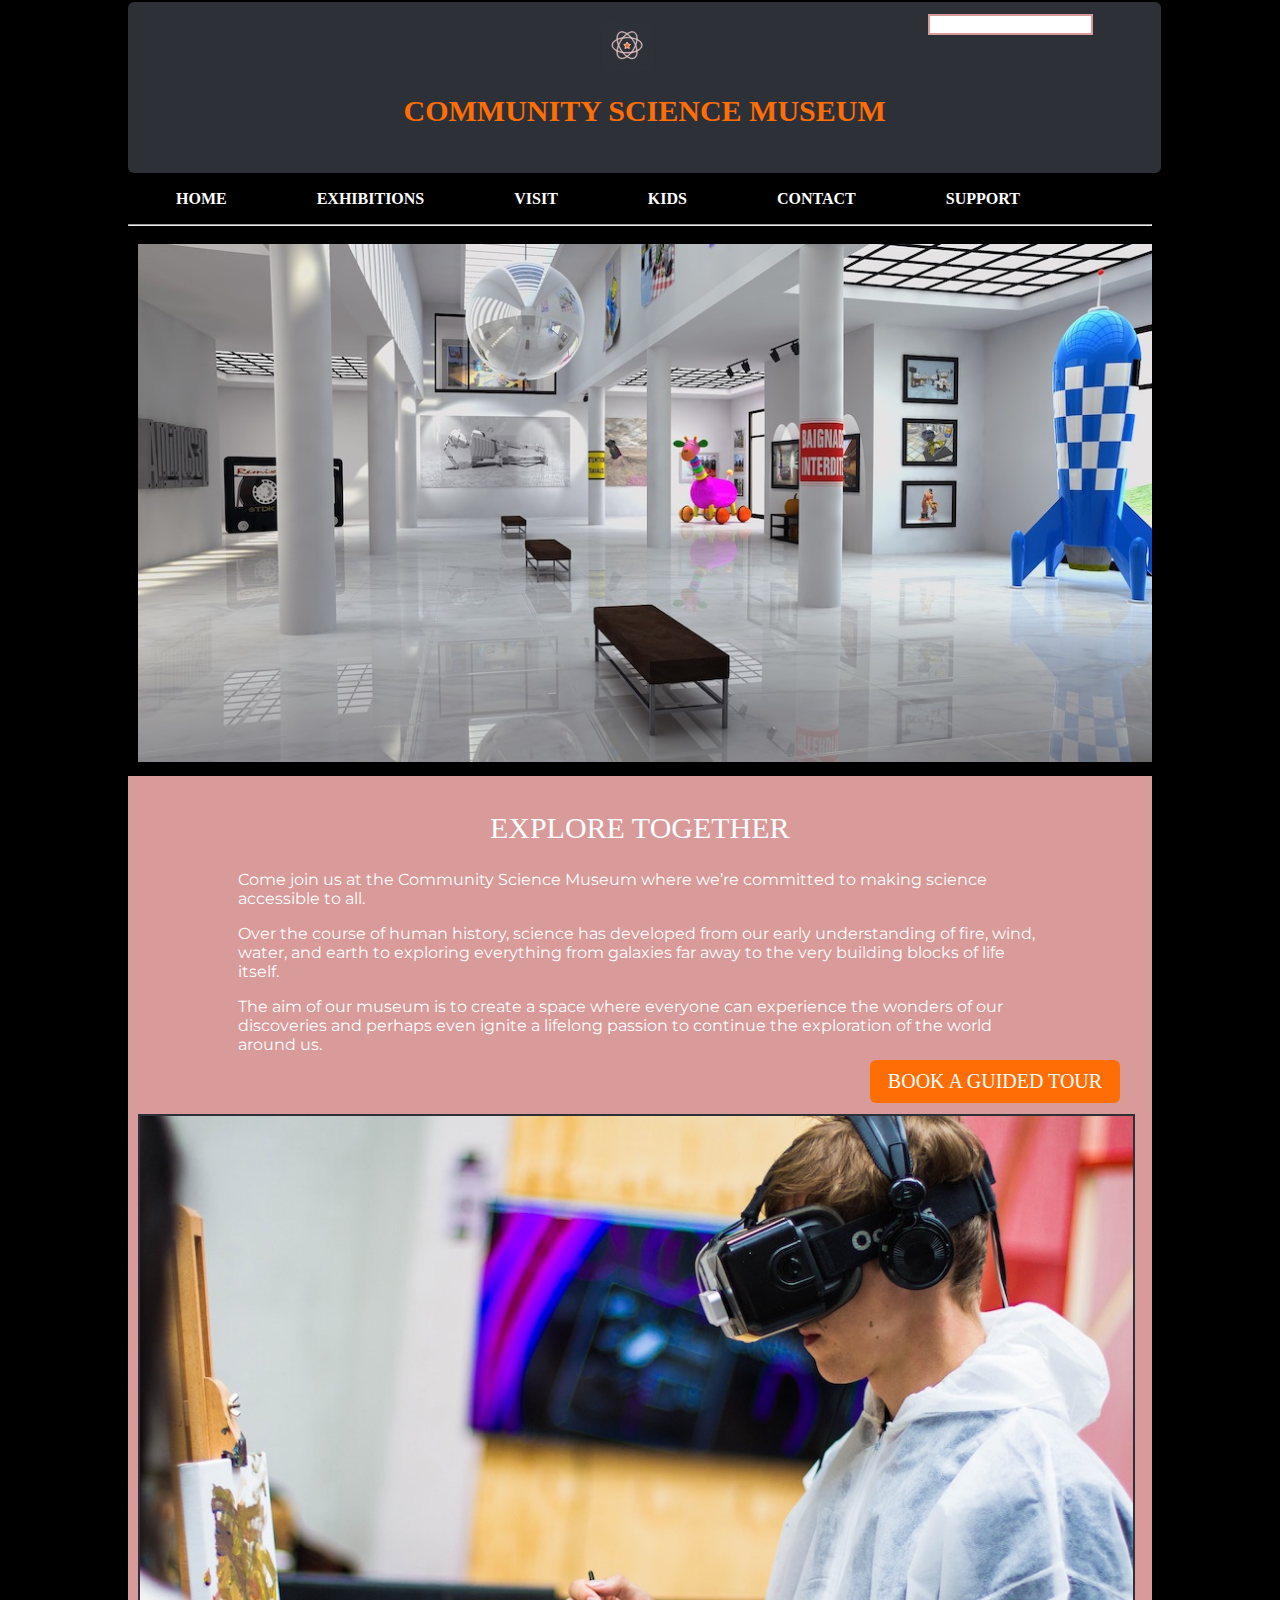
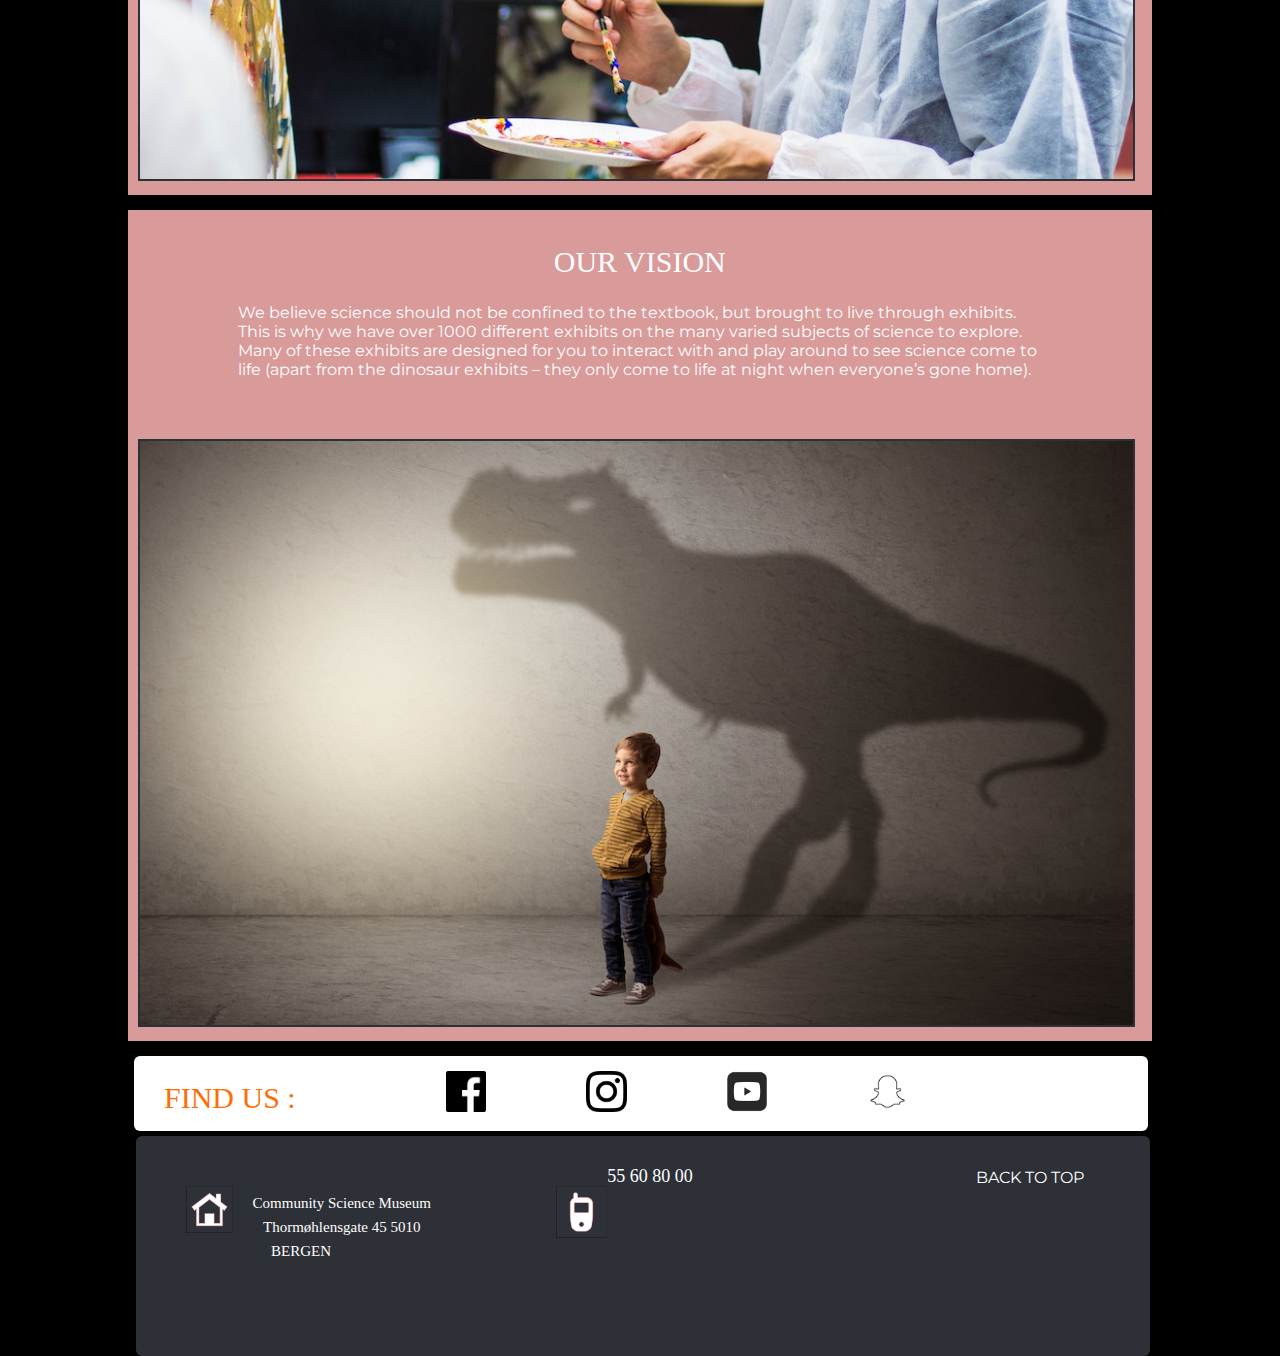
==== index.html @ 090788fe "updated the index page, added search bar and moved the navigation outside the header. Changed some c" ====
<!DOCTYPE html>
<html lang="en">
 <head>
   <meta charset="utf-8">
   <meta name="description" content="This is Community Science Museum´s home page">
   <meta name="keywords" content="science,museum,kids">
   <meta name="viewport" content="width=device-width, initial-scale=1.0">
   <title> HOME </title>

   <!-- Typeface: Playfair Display -->
    <link rel="stylesheet"
          href="https://fonts.googleapis.com/css?family=Playfair+Display">

    <!-- Typeface: Montserrat -->
    <link rel="stylesheet"
          href="https://fonts.googleapis.com/css?family=Montserrat">

    <!-- CSS Stylesheet -->
    <link rel="stylesheet" href="css/styles.css" type="text/css">
 </head>
 <body>
   <header>
     <img src="images/graphics/logo_final.svg" alt="Logo of Community Science Museum"
          class="logo"/>
          <div class="search-header">
             <input type="text" name="search" />
          </div>
     <div id="top">
       <h1 class="main-heading">COMMUNITY SCIENCE MUSEUM</h1>
       <div>
         <a href="menu.html"
             <img src="images/graphics/menu.svg"
                  alt="hamburger menu"
                  class="menu"</a>
       </div>
     </header>

     <nav>
       <ul>
         <li><a href="index.html">HOME</a></li>
         <li><a href="exhibitions.html">EXHIBITIONS</a></li>
         <li><a href="visit.html">VISIT</a></li>
         <li><a href="kids.html">KIDS</a></li>
         <li><a href="contact.html">CONTACT</a></li>
         <li><a href="support.html">SUPPORT</a></li>
       </ul>
       <hr>
     </nav>
   <main>
     <img src="images/photos/exhibition.jpg" alt="taken inside the Community Science Museum"
          class="exhibition"/>
    <div class="container_1">
      <section class="col1">
        <h2 class="heading">EXPLORE TOGETHER</h2>
    <div class="text">
        <p>Come join us at the Community Science Museum where we’re committed
           to making science accessible to all.<p>
        <p>Over the course of human history, science has developed from our
           early understanding of fire, wind, water, and earth to exploring
           everything from galaxies far away to the very building blocks of
           life itself.<p>
        <p>The aim of our museum is to create a space where everyone can
           experience the wonders of our discoveries and perhaps even ignite a
           lifelong passion to continue the exploration of the world around us.</p>
    </div>
      <a href="contact.html" class="action">BOOK A GUIDED TOUR</a>
        <img src="images/photos/vive.jpg" alt="taken inside the Community Science Museum"/>
      </section>
    </div>
    <div class="container_2">
      <section class="col2">
        <h2 class="heading">OUR VISION</h2>
    <div class="text">
        <p>We believe science should not be confined to the textbook, but
           brought to live through exhibits. This is why we have over 1000
           different exhibits on the many varied subjects of science to explore.
           Many of these exhibits are designed for you to interact with and play
           around to see science come to life (apart from the dinosaur
           exhibits – they only come to life at night when everyone’s gone home).</p>
    </div>
        <img src="images/photos/dinosaur.jpeg" alt="a boy and a dinosaur"/>
      </section>
    </div>
    <div class="container_3">
        <section class="col1_follow">
          <h2 class="heading_find">FIND US :</h2>
            <img src="images/photos/facebook_black.png" alt="the facebook icon"
                 class="facebook"/>
            <img src="images/photos/instagram_black.png" alt="the instagram icon"
                 class="instagram"/>
            <img src="images/photos/youtube_black.png" alt="the YouTube icon"
                 class="youtube"/>
            <img src="images/photos/snapchat_black.png" alt="the snapchat icon"
                 class="snapchat"/>
        </section>
    </div>
    </main>
  </div>
   <footer>
     <div class="container_footer">
       <section class="footer_1">
         <img src="images/graphics/house_icon.png" alt="the house icon"
              class="house_footer"/>
       <ul class="footer_visit">
         <li>Community Science Museum</li>
         <li>Thormøhlensgate 45</li>
         <li>5010 BERGEN</li>
       </ul>
     </section>
     <section class="footer_2">
       <img src="images/graphics/mob_icon.png" alt="the mobile icon"
            class="mobile_footer"/>
               <ul class="number">
                 <li>55 60 80 00</li>
               </ul>
     </section>
     <section class="footer_3">
         <p class="top"><a href="#top" title="back to the top">BACK TO TOP</a></p>
     </section>
       </div>
   </footer>
   <!--[if It IE 9]>
   <script src="http://html5shiv.googlecode.com/svn/trunk/html5.js"></script>
   <![endif]-->
   <script src="javascript/script.js"></script>
 </body>
</html>
---- css/styles.css ----
/*Color Palette
#000000  - black
#FFFFFF  - white
#2D3037  - grey
#D99A9A  - pink
#FF6D05  - orange
*/

/*Color Palette Social media
#3B5998  - Facebook
#E12F67  - Instagram
#FF0000  - YouTube
#1DA1F2  - Twitter
*/


/*Global styles
-------------------*/

header, section, footer, aside, nav, article, figure, figcaption  {
  display: block;
}
body {
  max-width: 1024px;
  background: black;
  color: white;
  font-family: 'Montserrat', 'Verdana', 'sans-serif';
  font-size: 16px;
  margin: 0 auto;
}
h1, h2, h3, h4, h5 {
  font-family: 'Playfair Display-black', 'Times', 'serif';
}
h1 {
  font-weight: bold;
  font-size: 40px;
  color: #FF6D05;
  text-align: left;
  margin-bottom: 30px;
}
h2 {
  font-weight: normal;
  font-size: 30px;
  color: white;
}
h3 {
  font-weight: normal;
  font-size: 20px;
  color: white;
  text-align: center;
}
.main-heading {
  font-family: 'Playfair Display-black', 'Times', 'serif';
  font-weight: bold;
  font-size: 30px;
  color: #FF6D05;
  text-align: center;
}
.heading {
  text-align: center;
}
.heading1_exhibitions {
  text-align: center;
  font-family: 'Playfair Display-black', 'Times', 'serif';
  font-size: 40px;
  color: white;
  margin-bottom: 10px;
}
.heading2_exhibitions {
  text-align: center;
  font-family: 'Playfair Display-black', 'Times', 'serif';
  font-size: 35px;
  color: white;
}
.heading3_exhibitions {
  text-align: center;
  font-family: 'Playfair Display-black', 'Times', 'serif';
  font-size: 30px;
}
.heading4_exhibitions {
  text-align: center;
  font-family: 'Playfair Display-black', 'Times', 'serif';
  font-size: 30px;
}
.heading_news {
  text-align: center;
  font-family: 'Playfair Display-black', 'Times', 'serif';
  font-size: 30px;
  font-size: italic;
}
.heading_visit {
  text-align: center;
  font-family: 'Playfair Display-black', 'Times', 'serif';
  font-size: 40px;
}
.heading1_visit {
  font-family: 'Playfair Display-black', 'Times', 'serif';
  font-size: 30px;
  position: relative;
  left: 4px;
}
.heading_location {
  margin-left: 410px;
}
.heading_shop {
  text-align: center;
  font-family: 'Playfair Display-black', 'Times', 'serif';
  font-size: 30px;
}
.heading_times {
  font-family: 'Playfair Display-black', 'Times', 'serif';
  font-size: 25px;
  margin-top: 80px;
  margin-left: 113px;
}
.heading_accessibility {
  font-size: 25px;
  margin-left: 400px;
}
.heading_contact {
  font-family: 'Playfair Display-black', 'Times', 'serif';
  font-size: 30px;
  width: 50px;
  margin-left: 20px;
}
.heading_find {
  font-family: 'Playfair Display-black', 'Times', 'serif';
  text-align: left;
  float: left;
  display: inline;
  margin-left: 30px;
  color: #FF6D05;
}
.heading_involved {
  text-align: center;
  font-family: 'Playfair Display-black', 'Times', 'serif';
  font-size: 40px;
}
.heading_form {
  text-align: center;
  margin-top: 30px;
}
.heading_support {
  text-align: center;
  margin-top: 60px;
}
.heading_internships {
  text-align: center;
  margin-top: 20px;
}
.heading_volunteer {
  text-align: center;
}

/* Containers
-------------------*/
.container_1, .container_2, .container_3, .container_visit, .container_location,
.container_shop, .container_1_support, .container_1_internships, .container1_contact,
.container2_contact, .container_1_involved, .container_1_exhibitions, .container_2_exhibitions,
.container_1_kids, .container_2_kids  {
  display: flex;
}
.container_1 {
  margin-bottom: 15px;
}
.container_2 {
  margin-bottom: 10px;
}
.container_3 {
  height: 80px;
  width: 99%;
  margin-top: 5px;
  margin-bottom: 5px;
  margin-left: 6px;
}
.container_location {
  margin-top: 8px;
  margin-left: 4px;
  margin-bottom: 8px;
}
.container_shop {
  margin-left: 5px;
}
.container_1_support {
  margin: 10px 10px;
  margin-left: 12px;
}
.container_1_internships {
  margin-bottom: 10px;
  margin: 10px 10px;
  margin-left: 15px;
}
.container1_contact {
  margin-left: 5px;
  margin-top: 8px;
  background: #2D3037;
  color: #FFFFFF;
  border: solid #D99A9A;
}
.container2_contact {
  margin-left: 6px;
}
.container_1_involved {
  margin: 10px 10px;
  margin-left: 15px;
}
.container_1_exhibitions {
  margin: 10px 10px;
}
.container_2_exhibitions {
  margin: 10px 10px;
}
.container_1_kids {
  margin: 10px 10px;
}
.container_2_kids {
  margin-bottom: 15px;
  margin: 10px 10px;
}

/* Columns
-------------------*/
.col1, .col2, .col3  {
  flex: 1;
}
.col1 {
  background: #D99A9A;
  padding: 10px 10px;
  max-width: 98%;
}
.col2 {
  background: #D99A9A;
  padding: 10px 10px;
  max-width: 98%;
}
.col3 {
  background: #2D3037;
}
.col1_visit {
  flex: 1;
  background: #2D3037;
  margin-right: 7px;
  margin-left: 4px;
  padding: 10px;
}
.col2_visit {
  flex: 1;
  background: #2D3037;
  margin-right: 7px;
  margin-left: 4px;
  padding: 10px;
}
.col1_food {
  flex: 1;
  background: #2D3037;
  padding: 15px 15px;
  margin-right: 10px;
  margin-left: 10px;
}
.col1_shop {
  flex: 1;
  background: #2D3037;
  width: 40%;
  padding: 15px 15px;
  margin-right: 10px;
}
.col_1_contact {
  flex: 1;
  margin-top: 100px;
}
.col_2_contact {
  flex: 2;
}
.col_3_contact {
  flex: 3;
  margin-top: 100px;
}
.col_4_contact {
  flex: 4;
  margin-top: 100px;
}
.col_contact {
  flex: 1;
  background: #2D3037;
  border: solid #D99A9A;
}
.col1_contact {
  flex: 1;
  border: solid #D99A9A;
  background: #2D3037;
  padding: 10px;
  margin-top: 15px;
}
.col2_contact {
  flex: 1;
  background: #2D3037;
  padding: 15px;
  margin-top: 15px;
  margin-left: 10px;
}
.col1_exhibitions {
  flex: 1;
  width: 99%;
  background: #2D3037;
  padding: 15px;
  margin-top: 15px;
}
.col2_exhibitions {
  flex: 1;
  border: solid #D99A9A;
  background: #2D3037;
  padding: 40px;
  margin-top: 15px;
}
.col1_support {
  flex: 1;
  background: #2D3037;
  margin-bottom: 6px;
  padding: 20px 20px;
}
.col1_times {
  flex: 1;
  background: #2D3037;
}
.col1_involved {
  flex: 1;
  background: #2D3037;
  margin-right: 8px;
  padding: 20px 20px;
}
.col2_involved {
  flex: 1;
  background: #2D3037;
  padding: 20px 20px;
}
.col1_internships {
  flex: 1;
  background: #2D3037;
  margin-right: 8px;
  margin-top: 8px;
  padding: 10px 10px;
}
.col1_follow {
  flex: 1;
  width: 93%;
  background: white;
  margin-top: 5px;
  border-radius: 6px;
}
.col1_support {
  flex: 1;
  background: #2D3037;
  margin-bottom: 6px;
  padding: 20px 20px;
}
.col1_times {
  flex: 1;
  background: #2D3037;
}
.col1_involved {
  flex: 1;
  background: #2D3037;
  margin-right: 8px;
  padding: 20px 20px;
}
.col2_involved {
  flex: 1;
  background: #2D3037;
  padding: 20px 20px;
}
.col1_internships {
  flex: 1;
  background: #2D3037;
  margin-right: 8px;
  margin-top: 8px;
  padding: 10px 10px;
}
.col1_follow {
  flex: 1;
  width: 93%;
  background: white;
  margin-top: 5px;
  border-radius: 6px;
}
.col1_kids {
  flex: 1;
  background: #2D3037;
  padding: 10px;
  margin-left: 6px;
}
.col2_kids {
  flex: 1;
  width: 45%;
  background: #2D3037;
  padding: 10px;
  margin-left: 6px;
}
main section p a {
  color: #D99A9A;
}
ul.times {
  color: white;
  font-family: 'Montserrat-semibold', 'Verdana', 'sans-serif';
  width: 250px;
  float: left;
  margin-left: 80px;
  margin-top: 5px;
  padding: 15px;
}
ul.visit {
  color: white;
  font-family: 'Montserrat-semibold', 'Verdana', 'sans-serif';
  width: 300px;
  margin-left: 310px;
  margin-bottom: 20px;
  padding: 20px;
  text-align: center;
}
.col2_kids img p a:link {
  color: #D99A9A;
}
.touch {
  color: #D99A9A;
}
ul.info1 {
  color: white;
  font-family: 'Montserrat-semibold', 'Verdana', 'sans-serif';
  width: 250px;
  float: left;
}
ul.info2 {
  color: white;
  font-family: 'Montserrat-semibold', 'Verdana', 'sans-serif';
  width: 300px;
  float: left;
}
ul.info3 {
  color: white;
  font-family: 'Montserrat-semibold', 'Verdana', 'sans-serif';
  width: 300px;
  float: left;
}
.food {
  margin-left: 6px;
  margin-top: 20px;
  padding: 5px;
}
.map {
  margin-left: 185px;
  margin-top: 10px;
  visibility: visible;
  display: block;
}
.accessibility {
  text-align: center;
}
.entrance a {
  color: #D99A9A;
}
.text {
  max-width: 800px;
  margin-left: 100px;
  margin-bottom: 60px;
}

/*Header and Footer
-------------------*/
/*header*/
header {
  background: #2D3037;
  color: white;
  line-height: 150%;
  padding: 20px;
  position: sticky;
  top: 0;
  width: 97%;
  max-width: 1260px;
  z-index: 1;
  border-radius: 6px;
  margin-top: 2px;
  margin-bottom: 2px;
}
.search-header {
  position: absolute;
  top: 10px;
  left: 800px;
  max-width: 900px;
  display: inline-block;
}
.menu {
  display: none;
  width: 15%;
}

/*footer*/
.container_footer {
  display: flex;
  background: #2D3037;
  color: #FFFFFF;
  line-height: 150%;
  border-radius: 6px;
  width: 99%;
  height: 220px;
  margin-left: 8px;
}
.footer_1 {
  flex: 1;
  padding: 10px;
}
.footer_2 {
  flex: 2;
  padding: 10px;
}
.footer_3 {
  flex: 3;
}
ul.footer_visit {
  color: white;
  font-family: 'Montserrat-semibold', 'Verdana', 'sans-serif';
  font-size: 15px;
  width: 300px;
  padding: 5px;
  text-align: center;
  margin-bottom: 70px;
  margin-top: 40px;
}
.house_footer {
  width: 15%;
  float: left;
  margin-top: 40px;
  margin-left: 40px;
}
.mobile_footer {
  width: 19%;
  float: left;
  margin-top: 40px;
  margin-left: 80px;
}
.number {
  margin-left: 30px;
  font-family: 'Playfair Display-black', 'Times', 'serif';
  font-size: 18px;
  width: 200px;
}
.top {
  color: white;
  margin-left: 220px;
  margin-top: 30px;
}
a:link{
  color: white;
  text-decoration: none;
}
.touch .entrance a:link {
  color: #D99A9A;
}
.touch .entrance a:visited {
  color: #D99A9A;
}
.touch .entrance a:hover {
  color: #D99A9A;
}
footer a:visited {
  color: black;
}
a:hover {
  color: #2D3037;
}


/* Navigations
-------------------*/
nav li a {
  color: white;
  font-family: 'Montserrat-semibold', 'Verdana', 'sans-serif';
  font-weight: bold;
  width: 20%;
  text-decoration: none;
  margin-right: 75px;
  margin-left: 5px;
  padding: 3px;
}
li {
  display: inline;
}
nav ul li a:link {
  color: white;
}
nav ul li a:visited {
  color: white;
}
nav ul li a:hover {
  color: black;
}
nav ul li a:focus {
  color: #FF6D05;
}
nav ul li a:active {
  color: #FF6D05;
}

/* Images
----------*/
.exhibition {
  width: 99%;
  margin: 10px;
}
.logo {
  width: 5%;
  margin: 0px 455px;
}
.col1 img, .col2 img {
  border: 2px solid #2D3037;
  width: 99%;
}
.museum {
  width: 100%;
  margin: 10px 5px;
}
.kids {
  width: 99%;
  margin: 8px;
}
.club {
  width: 25%;
  float: left;
  margin: 0 35px 35px 0px;
}
.dino {
  width: 20%;
  margin-left: 700px;
}
.dino2 {
  width: 20%;
  float: left;
  margin-right: 10px;
}
.facebook {
  width: 4%;
  float: left;
  margin-top: 15px;
  margin-left: 150px;
}
.instagram {
  width: 4%;
  float: left;
  margin-top: 15px;
  margin-left: 100px;
}
.youtube {
  width: 4%;
  float: left;
  margin-top: 15px;
  margin-left: 100px;
}
.snapchat {
  width: 4%;
  float: left;
  margin-top: 15px;
  margin-left: 100px;
}
.owls {
  width: 20%;
  float: left;
  margin-right: 10px;
  margin-left: 5px;
}
.science {
  width: 85%;
  margin-left: 35px;
  margin-top: 20px;
}
.research {
  width: 90%;
  margin-left: 20px;
  margin-top: 40px;
}
.house {
  width: 25%;
  float: left;
  margin-left: 25px;
}
.letter {
  width: 25%;
  float: left;
  margin-left: 25px;
}
.mobile {
  width: 25%;
  float: left;
  margin-left: 25px;
}
.teacher {
  width: 50%;
  position: relative;
  left: 115px;
}
.cafe {
  width: 60%;
  margin-left: 95px;
}
.shop {
  width: 50%;
  margin-left: 110px;
}
.world {
  width: 30%;
  float: left;
  margin-right: 10px;
}
.robot {
  width: 25%;
  float: left;
  margin-right: 10px;
}
.human {
  width: 20%;
  float: left;
  margin-right: 10px;
}
.celso {
  width: 30%;
  float: left;
  margin-right: 10px;
}
.mammoth {
  width: 30%;
  float: left;
  margin-right: 10px;
}


/* Form styles
...............*/

legend {
  background-color: #1B1464;
  color: #FFFFFF;
  border: 1px solid #000000;
  border-radius: 10px;
  padding: 5px 20px;
  text-align: left;
  text-transform: uppercase;
  width: 350px;
}
form div {
  margin: 10px 10px;
  width: 350px;
  padding-bottom: 20px;
  font-size: bold;
}
textarea {
  width: 100%;
  height: 200px;
  border: 2px solid #D99A9A;
}
input[type="text"] {
  width: 85%;
}
.message {
  margin-top: 20px;
  width: 100%;
  height: 50%;
  text-transform: uppercase;
  font-family: 'Montserrat-semibold', 'Verdana', 'sans-serif';
  font-weight: bold;
  font-size: 15px;
  color: white;
}
input {
  border: 2px solid #D99A9A;
}
input[type="submit"] {
  width: 130px;
  text-align: center;
  font-size: 20px;
  color: white;
  background-color: #FF6D05;
  cursor: pointer;
  padding: 5px;
  margin-bottom: 10px;
  margin-left: 320px;
  border-radius: 6px;
}
input[type="submit"]:link {
  color: white;
  background-color: #FF6D05;
}
input[type="submit"]:hover {
  color: black;
  border: 1px solid black;
}
input[type="submit"]:active {
  color: white;
}
button {
  width: 230px;
  text-align: center;
  font-size: 20px;
  color: white;
  background-color: #FF6D05;
  cursor: pointer;
  padding: 5px;
  margin-top: 20px;
  margin-left: 220px;
  border-radius: 6px;
}
.form-error {
    color: red;
    display: none;
}


/* Action button */
a.action {
  display: inline-block;
  width: 230px;
  text-align: center;
  font-size: 20px;
  font-family: 'Playfair Display-black', 'Times', 'serif';
  color: white;
  background-color: #FF6D05;
  cursor: pointer;
  padding: 10px;
  position: absolute;
  top: 1060px;
  left: 870px;
  border-radius: 6px;
}



/* Media Queries
-------------------*/

/*tablet styles*/
@media only screen and (min-width: 481px)and (max-width: 768px) {
  .container_1, .container_2, .container_3, .container_footer, .container_1_exhibitions,
  .container_2_exhibitions,  .container_visit, .container_location,
  .container_1_kids, .container_2_kids, .container2_contact,
  .container_1_support, .container_1_involved, .container_1_internships, {
  flex-direction: column;
}

/* Action button */

}

/*mobile styles*/
@media only screen and (max-width: 480px) {
  .container_1, .container_2, .container_3, .container_footer, .container_1_exhibitions,
  .container_2_exhibitions,  .container_visit, .container_location,
  .container_1_kids, .container_2_kids, .container2_contact,
  .container_1_support, .container_1_involved, .container_1_internships   {
  flex-direction: column;
}
.menu {
  display: inline-block;
  width: 15%;
  color: white;
  position: relative;
  top: 1px;
  left: 285px;
}
nav li a {
  display: none;
}
/* Action button */


}

/*desktop styles*/
@media only screen and (min-width: 769px)  {


/* Image on Index page */


/* Action button */


}
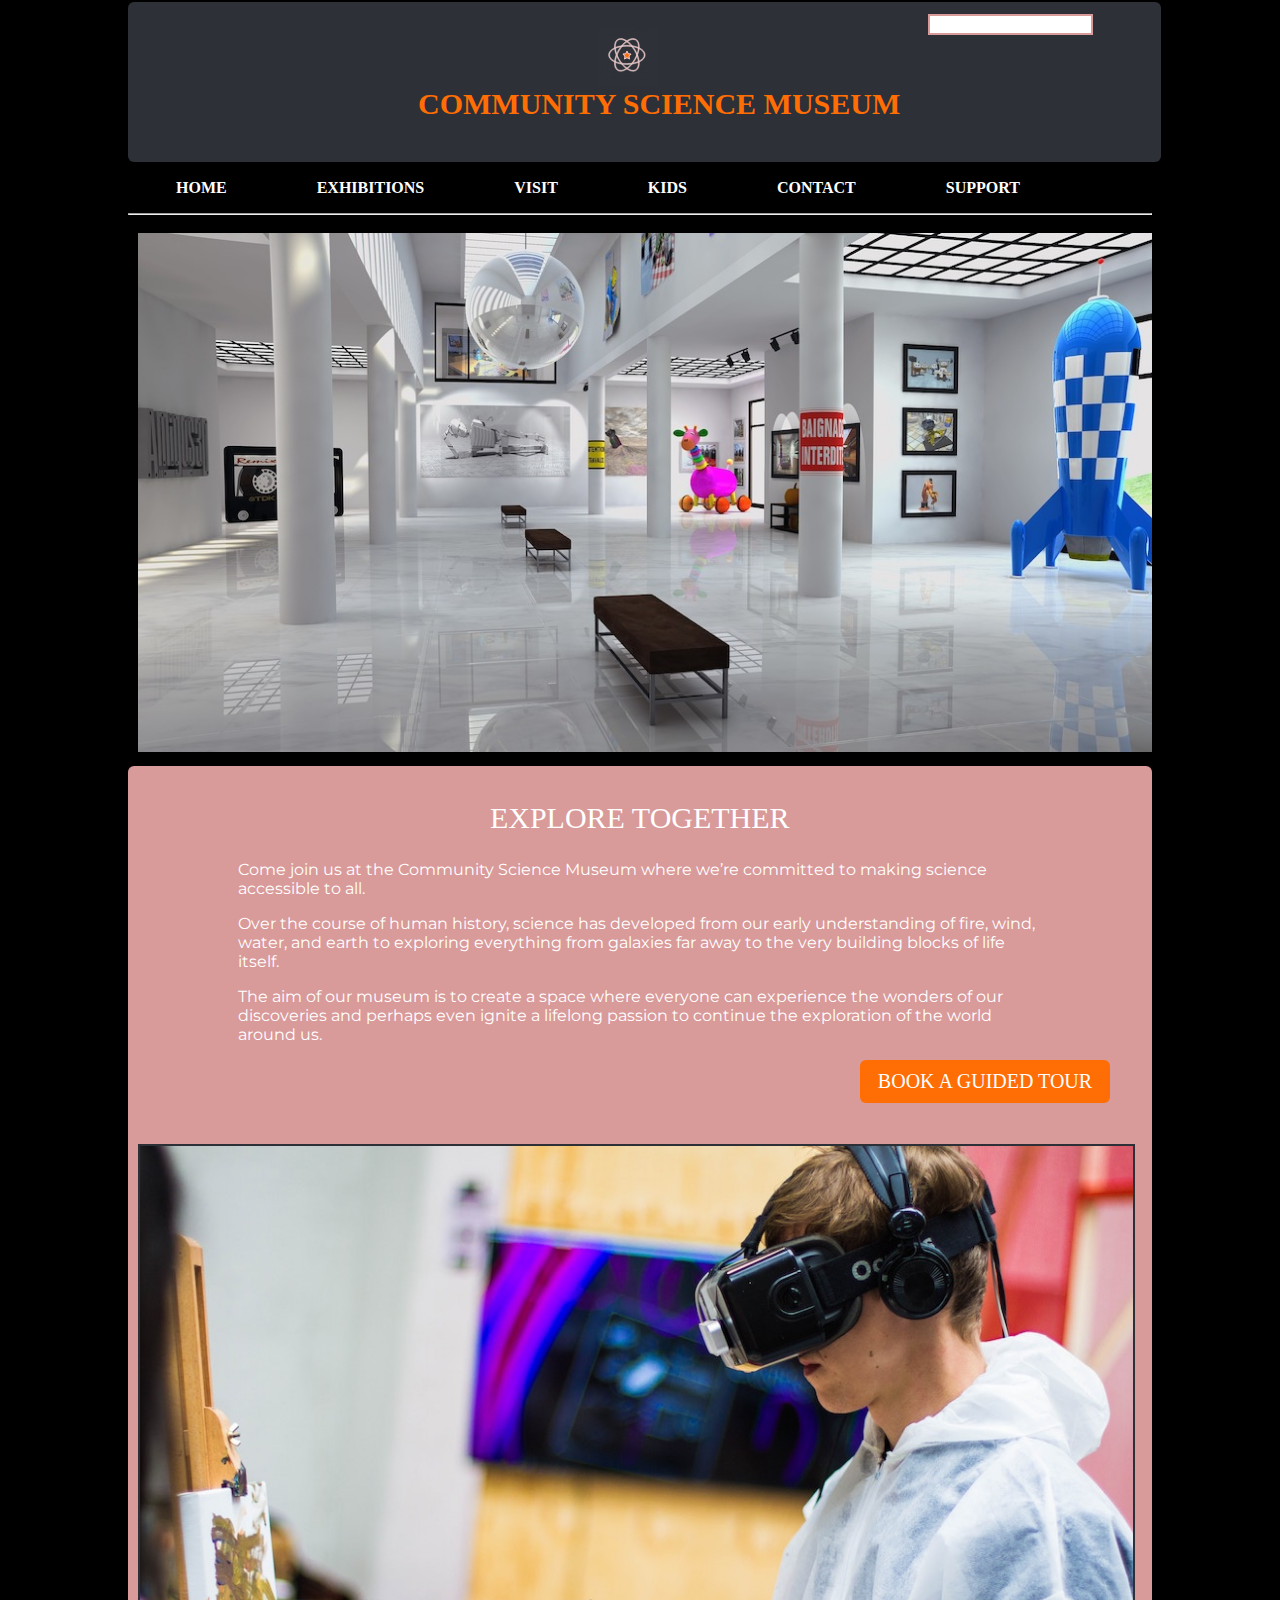
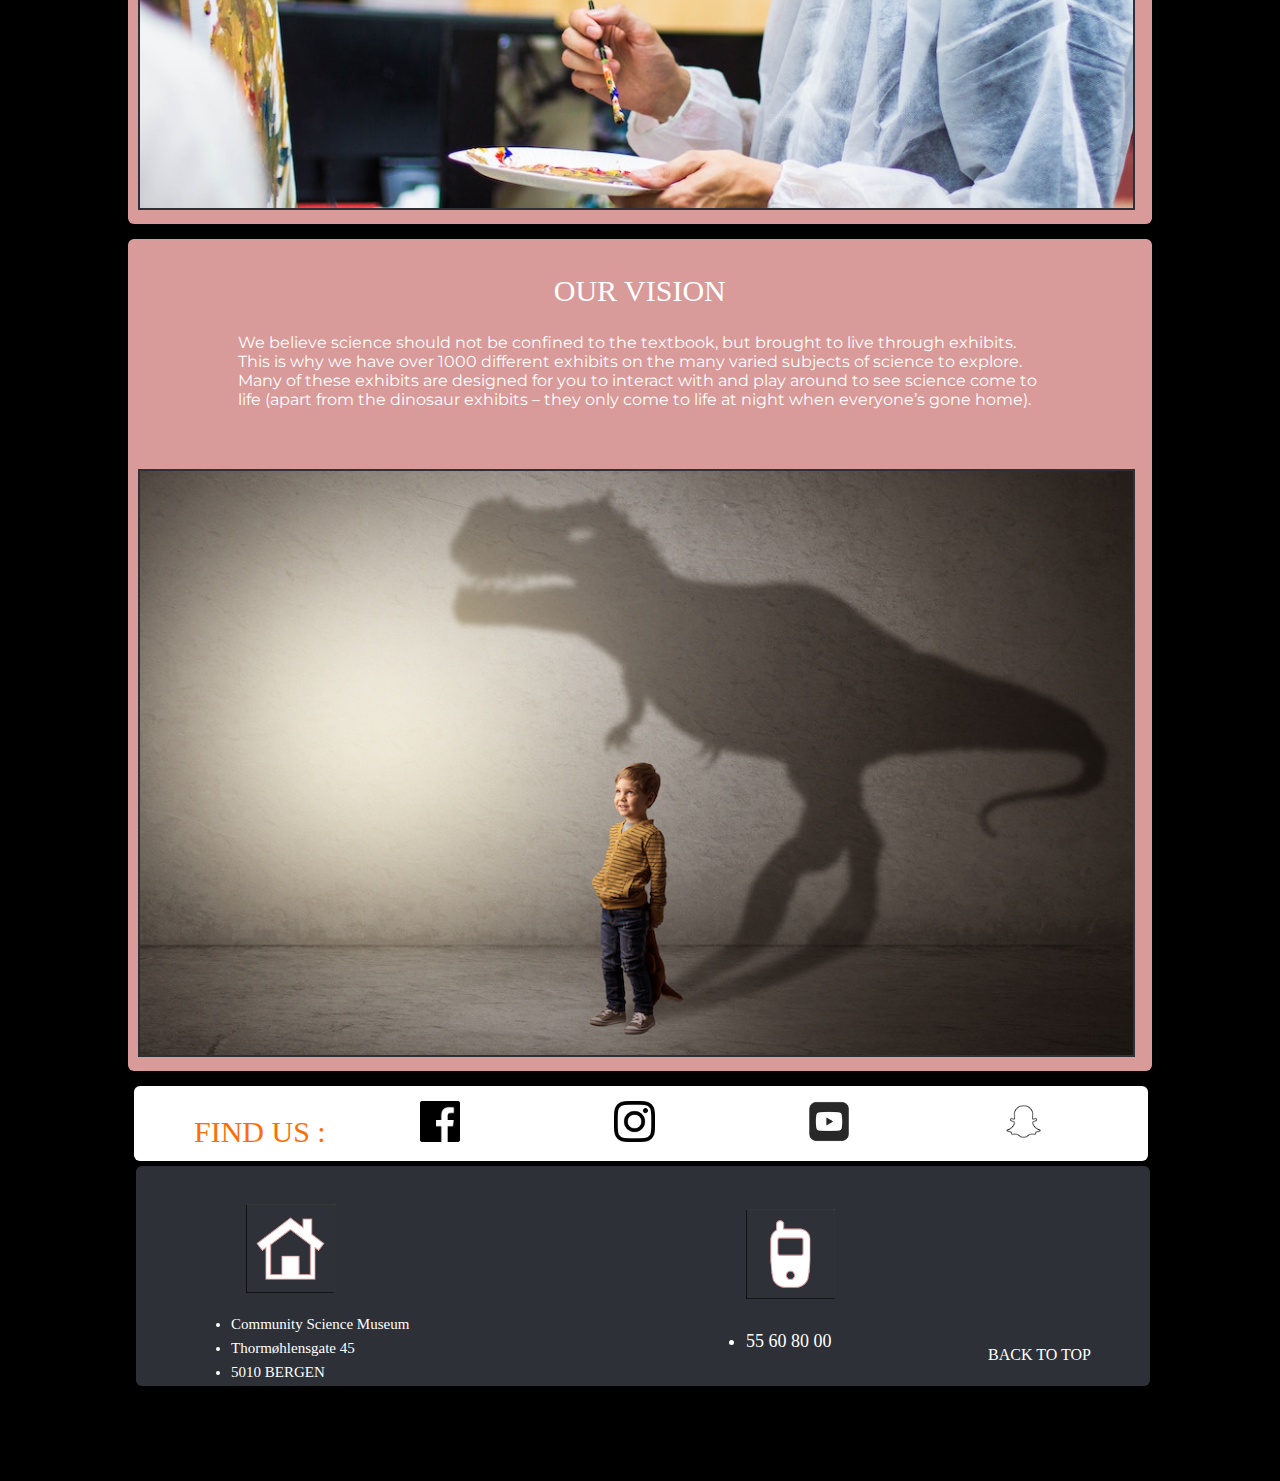
==== commit 943dd14e: "positioned my pictures and contact information in footer. Made the footer one section on index page." ====
--- a/index.html
+++ b/index.html
@@ -101,23 +101,24 @@
        <section class="footer_1">
          <img src="images/graphics/house_icon.png" alt="the house icon"
               class="house_footer"/>
-       <ul class="footer_visit">
-         <li>Community Science Museum</li>
-         <li>Thormøhlensgate 45</li>
-         <li>5010 BERGEN</li>
-       </ul>
-     </section>
-     <section class="footer_2">
+       <div class="footer_visit">
+          <ul>
+             <li>Community Science Museum</li>
+             <li>Thormøhlensgate 45</li>
+             <li>5010 BERGEN</li>
+          </ul>
+       </div>
        <img src="images/graphics/mob_icon.png" alt="the mobile icon"
             class="mobile_footer"/>
-               <ul class="number">
-                 <li>55 60 80 00</li>
-               </ul>
-     </section>
-     <section class="footer_3">
-         <p class="top"><a href="#top" title="back to the top">BACK TO TOP</a></p>
-     </section>
+       <div class="number">
+          <ul>
+             <li>55 60 80 00</li>
+          </ul>
        </div>
+       <div class="footer_3">
+             <p class="top"><a href="#top" title="back to the top">BACK TO TOP</a></p>
+       </div>
+       </section>
    </footer>
    <!--[if It IE 9]>
    <script src="http://html5shiv.googlecode.com/svn/trunk/html5.js"></script>
--- a/css/styles.css
+++ b/css/styles.css
@@ -54,7 +54,10 @@
   font-weight: bold;
   font-size: 30px;
   color: #FF6D05;
-  text-align: center;
+  position: absolute;
+  top: 70px;
+  left: 290px;
+  display: inline-block;
 }
 .heading {
   text-align: center;
@@ -125,11 +128,11 @@
 }
 .heading_find {
   font-family: 'Playfair Display-black', 'Times', 'serif';
-  text-align: left;
-  float: left;
   display: inline;
-  margin-left: 30px;
   color: #FF6D05;
+  position: relative;
+  top: 15px;
+  left: 60px;
 }
 .heading_involved {
   text-align: center;
@@ -223,15 +226,11 @@
 .col1, .col2, .col3  {
   flex: 1;
 }
-.col1 {
+.col1, .col2 {
   background: #D99A9A;
   padding: 10px 10px;
   max-width: 98%;
-}
-.col2 {
-  background: #D99A9A;
-  padding: 10px 10px;
-  max-width: 98%;
+  border-radius: 6px;
 }
 .col3 {
   background: #2D3037;
@@ -474,6 +473,7 @@
   position: sticky;
   top: 0;
   width: 97%;
+  height: 120px;
   max-width: 1260px;
   z-index: 1;
   border-radius: 6px;
@@ -507,40 +507,45 @@
   flex: 1;
   padding: 10px;
 }
-.footer_2 {
-  flex: 2;
-  padding: 10px;
-}
-.footer_3 {
-  flex: 3;
-}
-ul.footer_visit {
+.footer_visit {
   color: white;
   font-family: 'Montserrat-semibold', 'Verdana', 'sans-serif';
   font-size: 15px;
-  width: 300px;
+  max-width: 300px;
   padding: 5px;
-  text-align: center;
-  margin-bottom: 70px;
-  margin-top: 40px;
+  position: relative;
+  top: 20px;
+  left: 40px;
 }
 .house_footer {
-  width: 15%;
-  float: left;
-  margin-top: 40px;
-  margin-left: 40px;
+  width: 9%;
+  position: relative;
+  top: 28px;
+  left: 100px;
 }
 .mobile_footer {
-  width: 19%;
-  float: left;
-  margin-top: 40px;
-  margin-left: 80px;
+  width: 9%;
+  position: relative;
+  bottom: 175px;
+  left: 600px;
 }
 .number {
-  margin-left: 30px;
   font-family: 'Playfair Display-black', 'Times', 'serif';
   font-size: 18px;
-  width: 200px;
+  max-width: 200px;
+  position: relative;
+  bottom: 170px;
+  left: 560px;
+}
+.footer_3 {
+  color: white;
+  font-family: 'Montserrat-semibold', 'Verdana', 'sans-serif';
+  position: relative;
+  bottom: 210px;
+  left: 622px;
+}
+.footer_3 a:hover {
+  color: #D99A9A;
 }
 .top {
   color: white;
@@ -580,7 +585,7 @@
   margin-left: 5px;
   padding: 3px;
 }
-li {
+nav li {
   display: inline;
 }
 nav ul li a:link {
@@ -590,7 +595,7 @@
   color: white;
 }
 nav ul li a:hover {
-  color: black;
+  color: #D99A9A;
 }
 nav ul li a:focus {
   color: #FF6D05;
@@ -606,13 +611,19 @@
   margin: 10px;
 }
 .logo {
-  width: 5%;
-  margin: 0px 455px;
+  width: 6%;
+  position: relative;
+  top: 5px;
+  left: 450px;
+  display: block;
 }
 .col1 img, .col2 img {
   border: 2px solid #2D3037;
   width: 99%;
 }
+.col1 img {
+  margin-top: 40px;
+}
 .museum {
   width: 100%;
   margin: 10px 5px;
@@ -637,27 +648,27 @@
 }
 .facebook {
   width: 4%;
-  float: left;
-  margin-top: 15px;
-  margin-left: 150px;
+  position: relative;
+  top: 15px;
+  left: 150px;
 }
 .instagram {
   width: 4%;
-  float: left;
-  margin-top: 15px;
-  margin-left: 100px;
+  position: relative;
+  top: 15px;
+  left: 300px;
 }
 .youtube {
   width: 4%;
-  float: left;
-  margin-top: 15px;
-  margin-left: 100px;
+  position: relative;
+  top: 15px;
+  left: 450px;
 }
 .snapchat {
   width: 4%;
-  float: left;
-  margin-top: 15px;
-  margin-left: 100px;
+  position: relative;
+  top: 15px;
+  left: 600px;
 }
 .owls {
   width: 20%;
@@ -824,7 +835,7 @@
   padding: 10px;
   position: absolute;
   top: 1060px;
-  left: 870px;
+  left: 860px;
   border-radius: 6px;
 }
 
@@ -835,49 +846,374 @@
 
 /*tablet styles*/
 @media only screen and (min-width: 481px)and (max-width: 768px) {
-  .container_1, .container_2, .container_3, .container_footer, .container_1_exhibitions,
-  .container_2_exhibitions,  .container_visit, .container_location,
-  .container_1_kids, .container_2_kids, .container2_contact,
-  .container_1_support, .container_1_involved, .container_1_internships, {
+.container_1, .container_2, .container_3, .container_footer, .container_1_exhibitions,
+.container_2_exhibitions,  .container_visit, .container_location,
+.container_1_kids, .container_2_kids, .container2_contact,
+.container_1_support, .container_1_involved, .container_1_internships {
   flex-direction: column;
 }
-
+body {
+  max-width: 100%;
+}
+header {
+  height: 110px;
+  width: 100%;
+  margin-bottom: 1px;
+}
+.search-header {
+  position: absolute;
+  top: 10px;
+  left: 620px;
+  max-width: 600px;
+  display: inline-block;
+}
+nav li a {
+  width: 15%;
+  margin-right: 5px;
+  margin-left: 10px;
+  padding: 9px;
+}
+nav li {
+  display: inline-block;
+}
+.menu {
+  display: none;
+}
+.logo {
+  width: 10%;
+  position: relative;
+  top: 35px;
+  left: 10px;
+  display: block;
+}
+.main-heading {
+  font-size: 35px;
+  color: #FF6D05;
+  position: absolute;
+  top: 55px;
+  left: 125px;
+  display: block;
+}
+.text {
+  max-width: 900px;
+  margin-left: 20px;
+  margin-bottom: 120px;
+}
+.exhibition {
+  width: 100%;
+  margin-top: 1px;
+}
+.col1, .col2 {
+  padding: 5px 5px;
+  max-width: 100%;
+}
+.col1_follow {
+  flex: 1;
+  width: 100%;
+  background: white;
+  margin-top: 4px;
+  border-radius: 6px;
+}
+.heading_find {
+  display: none;
+}
+.facebook {
+  width: 10%;
+  position: relative;
+  top: 2px;
+  left: 100px;
+}
+.instagram {
+  width: 10%;
+  position: relative;
+  top: 2px;
+  left: 200px;
+}
+.youtube {
+  width: 10%;
+  position: relative;
+  top: 2px;
+  left: 300px;
+}
+.snapchat {
+  width: 10%;
+  position: relative;
+  top: 2px;
+  left: 400px;
+}
 /* Action button */
-
+a.action {
+  display: inline-block;
+  width: 240px;
+  font-size: 20px;
+  padding: 25px;
+  position: absolute;
+  top: 970px;
+  left: 250px;
+}
 }
 
 /*mobile styles*/
 @media only screen and (max-width: 480px) {
-  .container_1, .container_2, .container_3, .container_footer, .container_1_exhibitions,
-  .container_2_exhibitions,  .container_visit, .container_location,
-  .container_1_kids, .container_2_kids, .container2_contact,
-  .container_1_support, .container_1_involved, .container_1_internships   {
+.container_1, .container_2, .container_3, .container_footer, .container_1_exhibitions,
+.container_2_exhibitions,  .container_visit, .container_location,
+.container_1_kids, .container_2_kids, .container2_contact,
+.container_1_support, .container_1_involved, .container_1_internships   {
   flex-direction: column;
 }
+body {
+  max-width: 100%;
+}
+header {
+  height: 70px;
+  width: 100%;
+  margin-bottom: 1px;
+}
 .menu {
+  display: inline;
+  width: 15%;
+  color: white;
+}
+nav  {
+  display: none;
+}
+.logo {
+  width: 15%;
+  position: relative;
+  top: 10px;
+  left: 1px;
+  display: inline;
+}
+.main-heading {
+  font-size: 15px;
+  position: absolute;
+  top: 40px;
+  left: 90px;
+  display: inline;
+}
+.search-header {
+  display: none;
+}
+.text {
+  max-width: 900px;
+  margin-left: 20px;
+  margin-bottom: 10px;
+}
+.col1, .col2 {
+  background: #D99A9A;
+  padding: 5px 5px;
+  max-width: 100%;
+}
+.col1 img, .col2 img {
+  border: none;
+  width: 100%;
+}
+.col1 img {
+  margin-bottom: 80px;
+}
+.exhibition {
+  width: 100%;
+  margin: 5px;
+}
+.col1_follow {
+  flex: 1;
+  width: 100%;
+  background: white;
+  margin-top: 5px;
+  border-radius: 6px;
+}
+.heading_find {
+  display: none;
+}
+.facebook {
+  width: 10%;
+  position: relative;
+  left: 50px;
+}
+.instagram {
+  width: 10%;
+  position: relative;
+  left: 100px;
+}
+.youtube {
+  width: 10%;
+  position: relative;
+  left: 150px;
+}
+.snapchat {
+  width: 10%;
+  position: relative;
+  left: 200px;
+}
+
+/* Action button */
+a.action {
   display: inline-block;
-  width: 15%;
-  color: white;
-  position: relative;
-  top: 1px;
-  left: 285px;
-}
-nav li a {
-  display: none;
-}
-/* Action button */
-
-
+  width: 230px;
+  font-size: 20px;
+  padding: 20px;
+  position: absolute;
+  top: 1030px;
+  left: 75px;
+}
 }
 
 /*desktop styles*/
 @media only screen and (min-width: 769px)  {
-
+.menu {
+  display: none;
+}
+nav li  {
+  display: inline;
+}
+body {
+  max-width: 1024px;
+}
+header {
+  height: 120px;
+  width: 97%;
+  margin-bottom: 2px;
+}
+.logo {
+  width: 6%;
+  position: relative;
+  top: 5px;
+  left: 450px;
+  display: block;
+}
+.main-heading {
+  font-size: 30px;
+  position: absolute;
+  top: 70px;
+  left: 290px;
+  display: inline-block;
+}
+.search-header {
+  position: absolute;
+  top: 10px;
+  left: 800px;
+  max-width: 900px;
+  display: inline-block;
+}
+nav li a {
+  width: 20%;
+  margin-right: 75px;
+  margin-left: 5px;
+  padding: 3px;
+}
+.text {
+  max-width: 800px;
+  margin-left: 100px;
+  margin-bottom: 60px;
+}
+.col1, .col2 {
+  background: #D99A9A;
+  padding: 10px 10px;
+  max-width: 98%;
+  border-radius: 6px;
+}
+.col1 img, .col2 img {
+  border: 2px solid #2D3037;
+  width: 99%;
+}
+.col1 img {
+  margin-top: 40px;
+}
 
 /* Image on Index page */
-
+.exhibition {
+  width: 99%;
+  margin: 10px;
+}
+.col1_follow {
+  flex: 1;
+  width: 93%;
+  background: white;
+  margin-top: 5px;
+  border-radius: 6px;
+}
+.heading_find {
+  display: inline;
+  position: relative;
+  top: 15px;
+  left: 60px;
+}
+.facebook {
+  width: 4%;
+  position: relative;
+  top: 15px;
+  left: 150px;
+}
+.instagram {
+  width: 4%;
+  position: relative;
+  top: 15px;
+  left: 300px;
+}
+.youtube {
+  width: 4%;
+  position: relative;
+  top: 15px;
+  left: 450px;
+}
+.snapchat {
+  width: 4%;
+  position: relative;
+  top: 15px;
+  left: 600px;
+}
 
 /* Action button */
-
-
-}
+a.action {
+  display: inline-block;
+  width: 230px;
+  text-align: center;
+  font-size: 20px;
+  font-family: 'Playfair Display-black', 'Times', 'serif';
+  color: white;
+  background-color: #FF6D05;
+  cursor: pointer;
+  padding: 10px;
+  position: absolute;
+  top: 1060px;
+  left: 860px;
+  border-radius: 6px;
+}
+.footer_visit {
+  font-size: 15px;
+  max-width: 300px;
+  padding: 5px;
+  position: relative;
+  top: 20px;
+  left: 40px;
+}
+.house_footer {
+  width: 9%;
+  position: relative;
+  top: 28px;
+  left: 100px;
+}
+.mobile_footer {
+  width: 9%;
+  position: relative;
+  bottom: 175px;
+  left: 600px;
+}
+.number {
+  font-size: 18px;
+  max-width: 200px;
+  position: relative;
+  bottom: 170px;
+  left: 560px;
+}
+.footer_3 {
+  color: white;
+  font-family: 'Montserrat-semibold', 'Verdana', 'sans-serif';
+  position: relative;
+  bottom: 210px;
+  left: 622px;
+}
+.footer_3 a:hover {
+  color: #D99A9A;
+}
+}
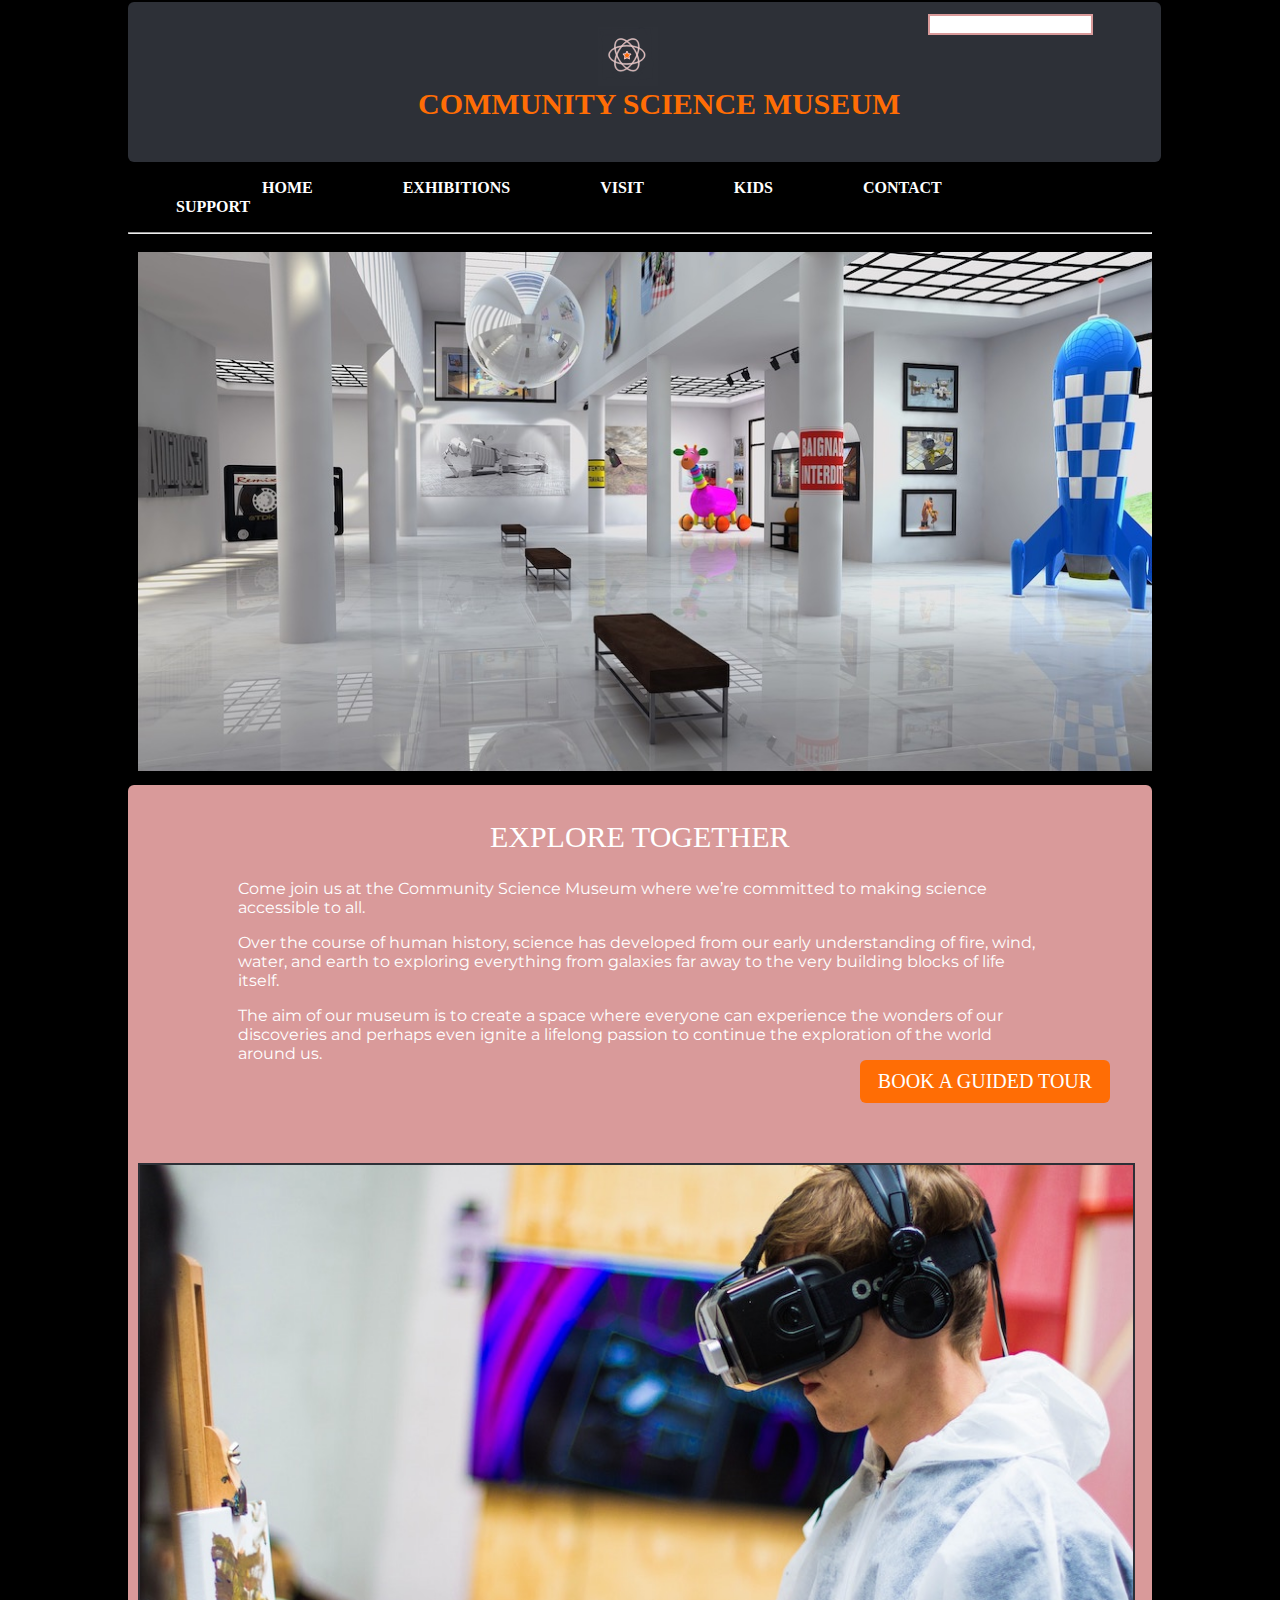
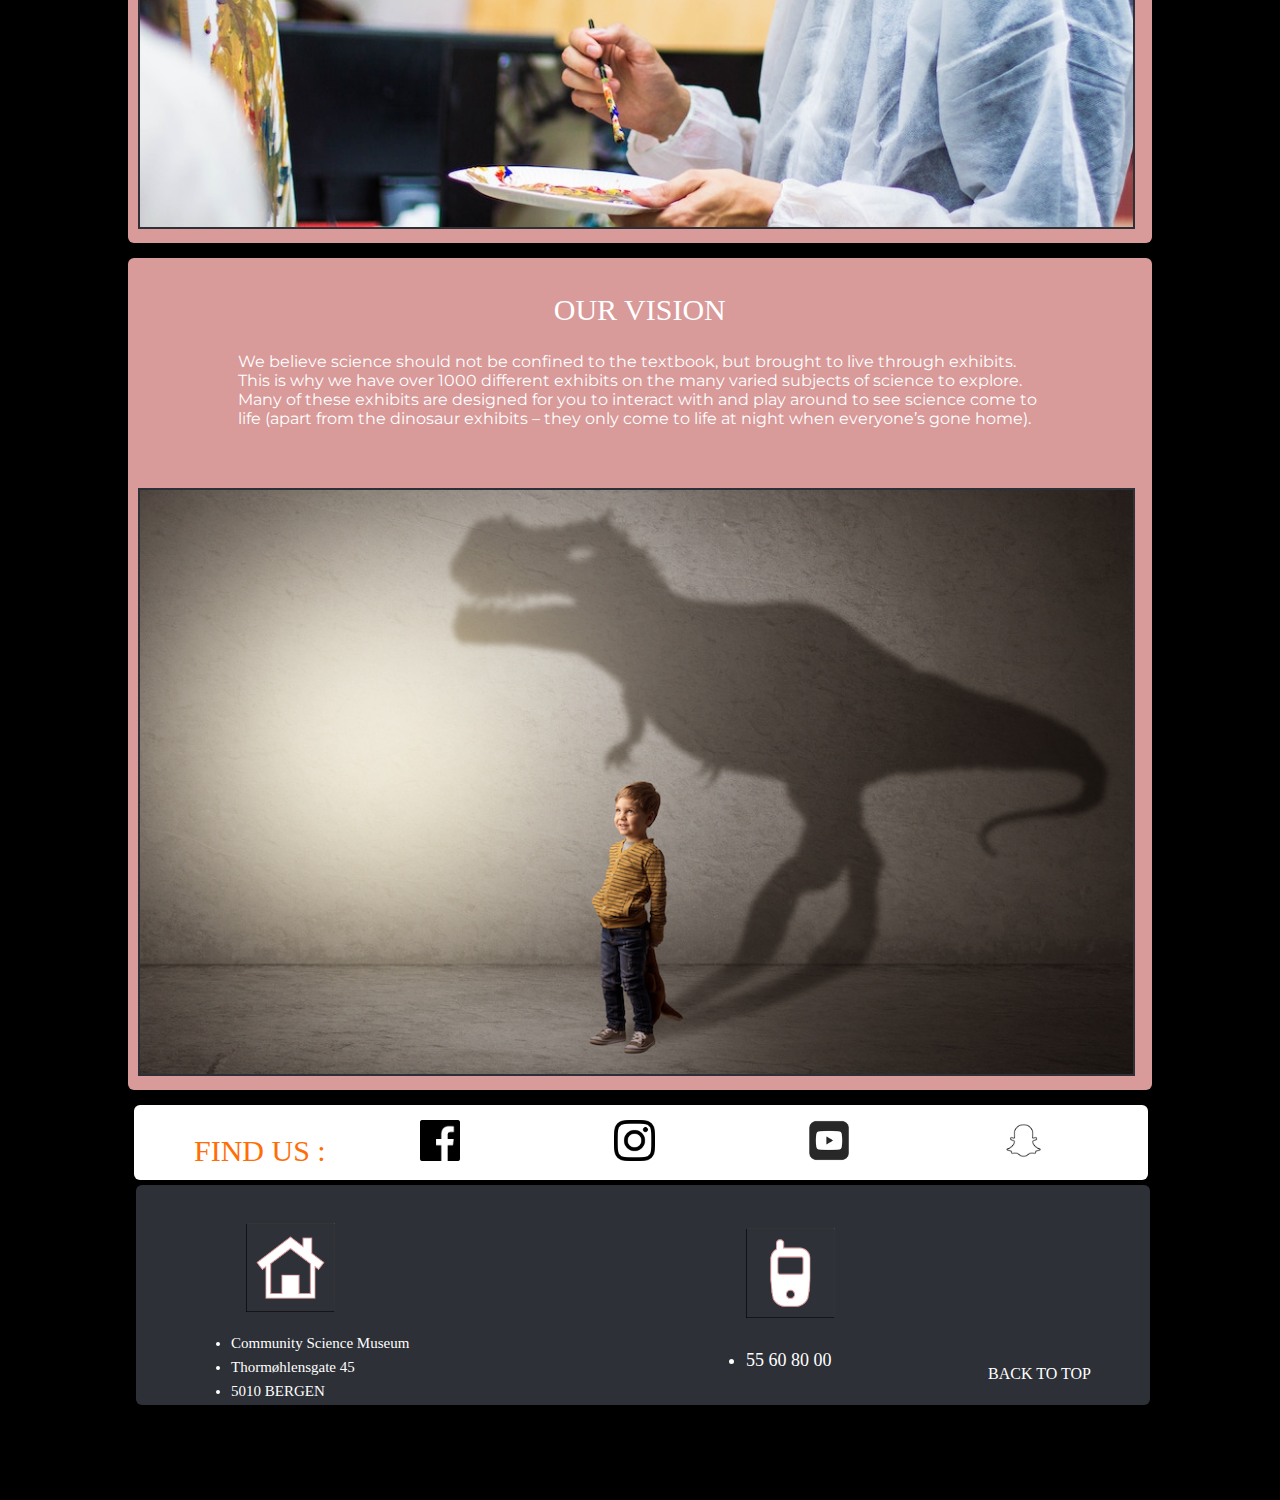
==== commit 2bc50d33: "made a new footer and removed the id class=page on all of my pages." ====
--- a/index.html
+++ b/index.html
@@ -28,7 +28,7 @@
      <div id="top">
        <h1 class="main-heading">COMMUNITY SCIENCE MUSEUM</h1>
        <div>
-         <a href="menu.html"
+         <a href="menu.html">
              <img src="images/graphics/menu.svg"
                   alt="hamburger menu"
                   class="menu"</a>
@@ -119,6 +119,7 @@
              <p class="top"><a href="#top" title="back to the top">BACK TO TOP</a></p>
        </div>
        </section>
+   </div>
    </footer>
    <!--[if It IE 9]>
    <script src="http://html5shiv.googlecode.com/svn/trunk/html5.js"></script>
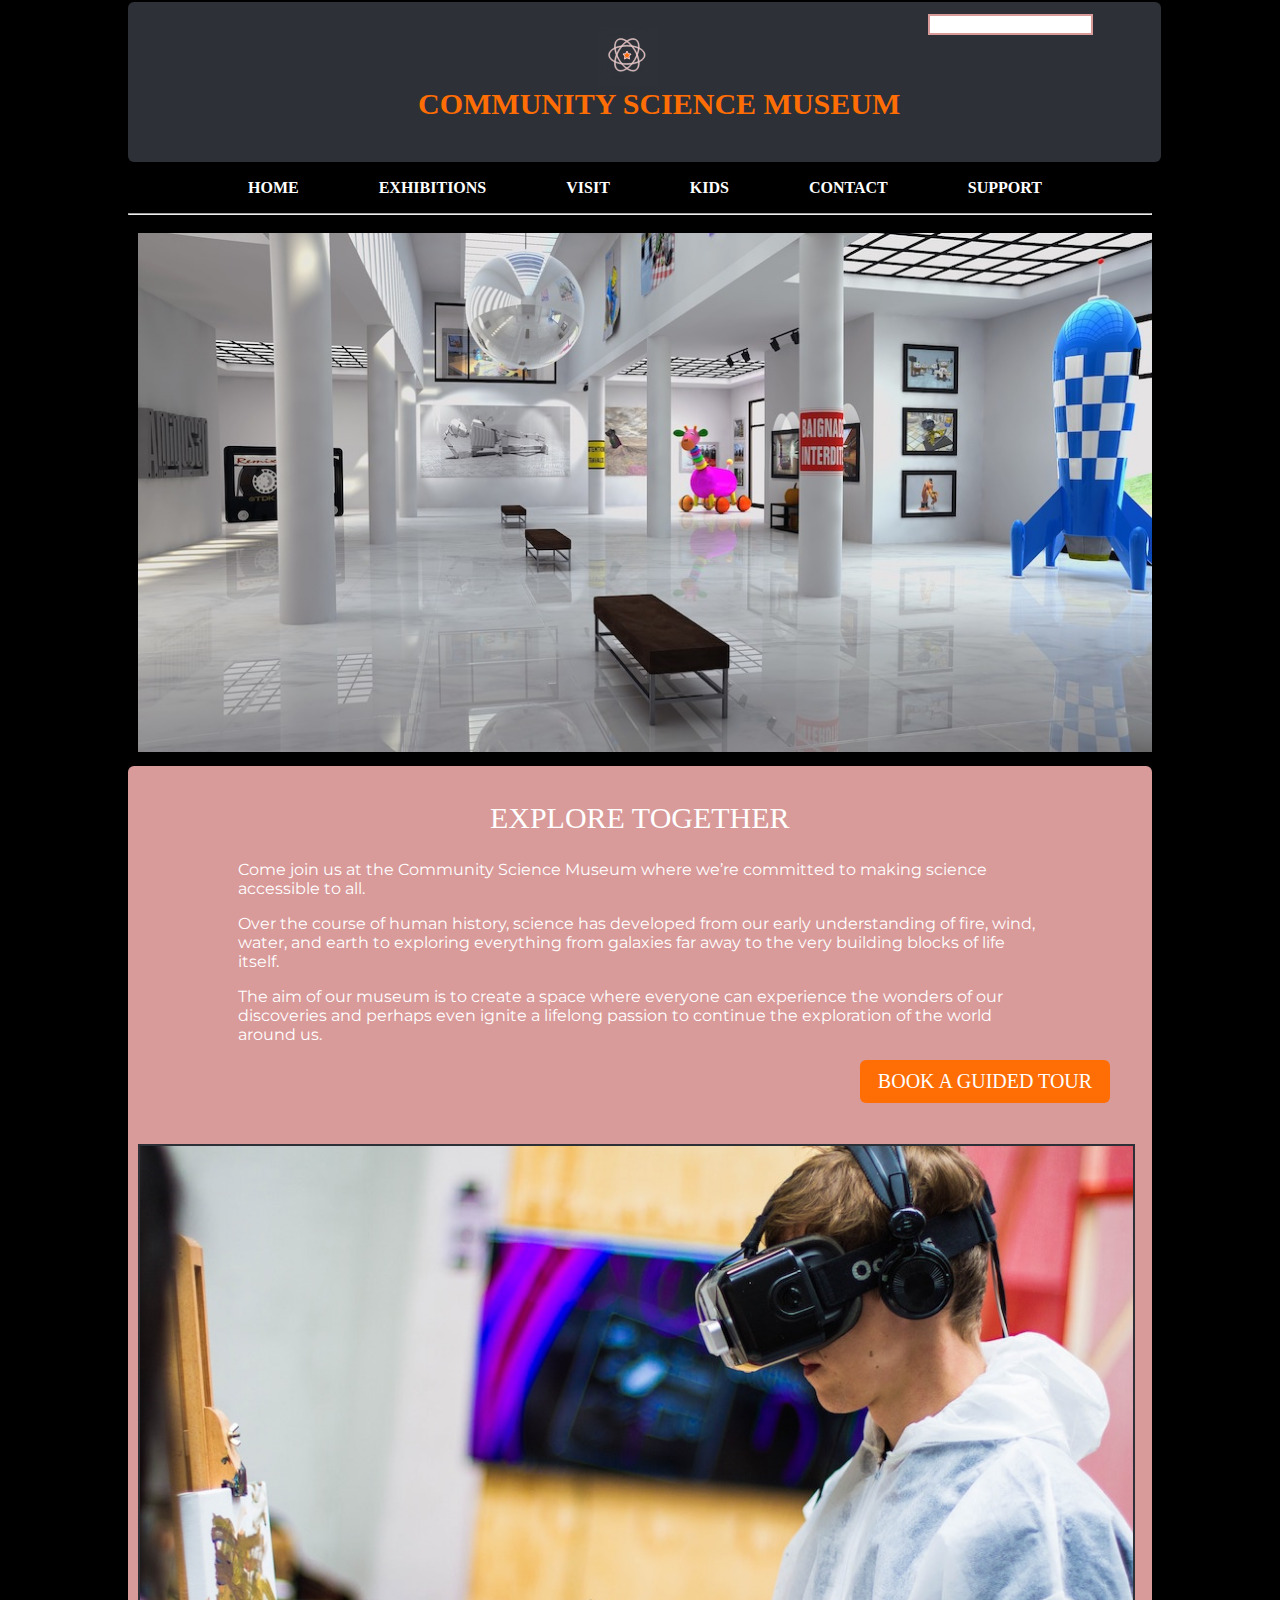
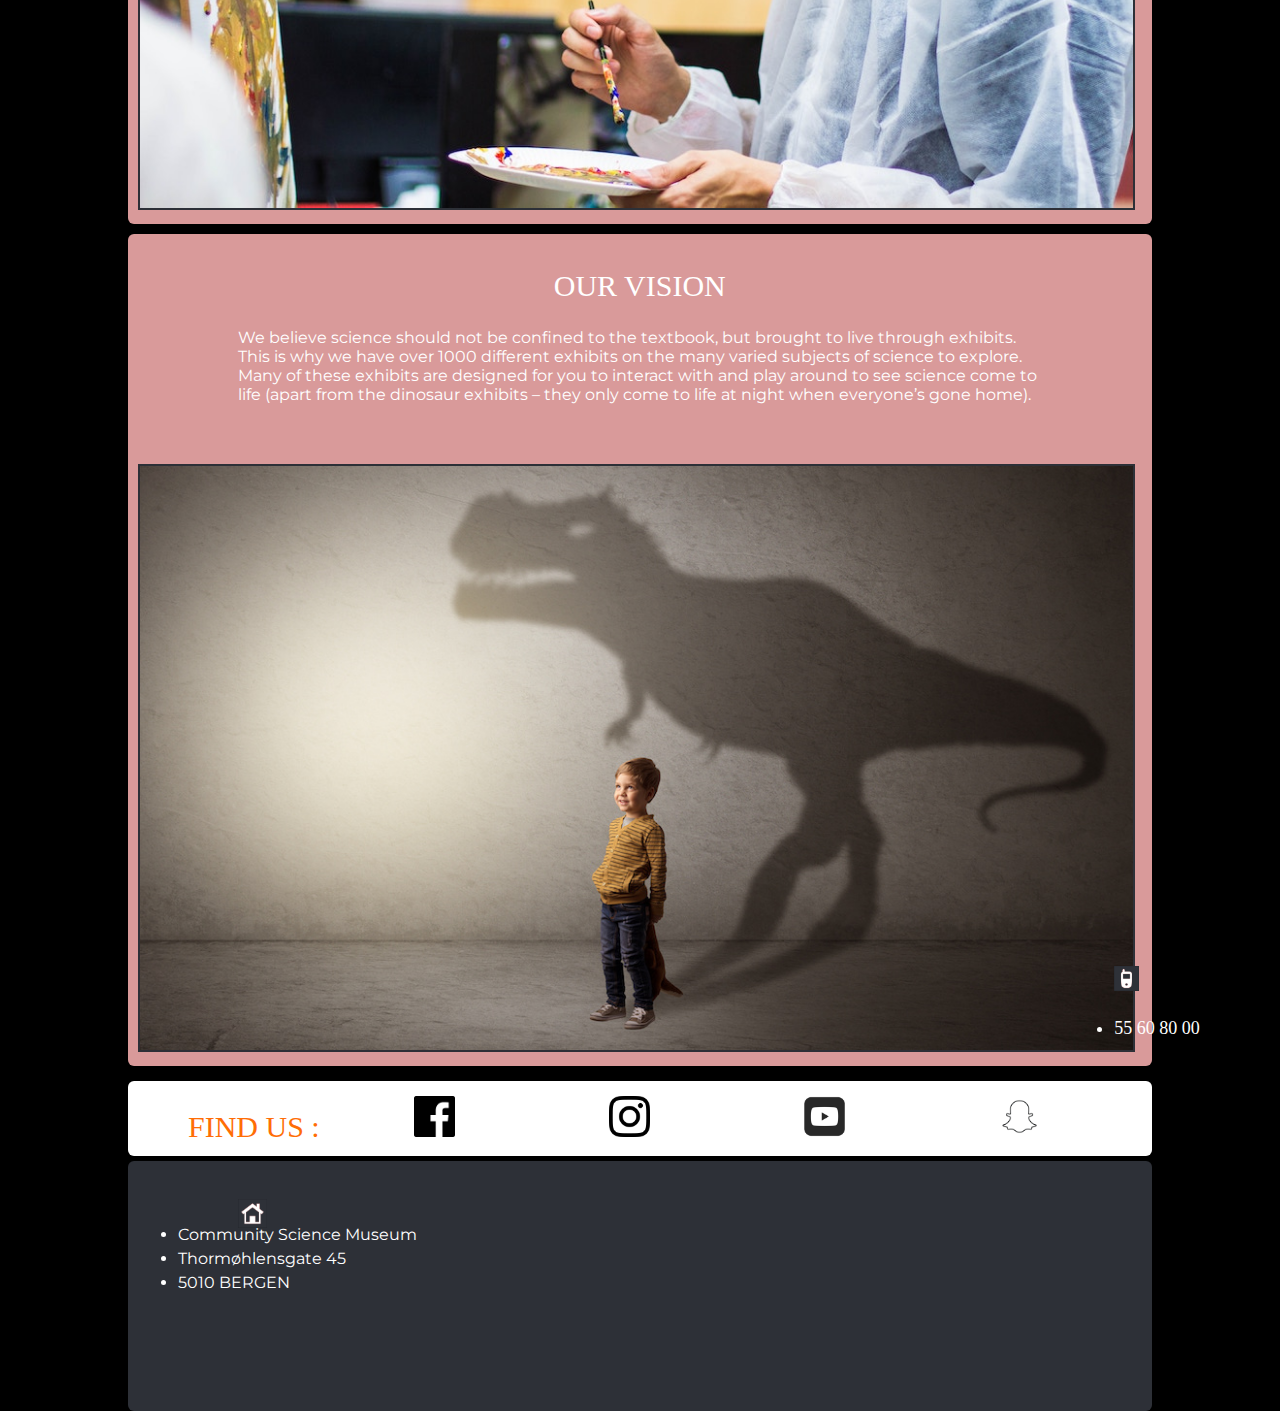
==== commit 81c03486: "changed footer to flexbox again." ====
--- a/index.html
+++ b/index.html
@@ -96,30 +96,28 @@
     </div>
     </main>
   </div>
-   <footer>
+  <footer>
      <div class="container_footer">
        <section class="footer_1">
          <img src="images/graphics/house_icon.png" alt="the house icon"
               class="house_footer"/>
-       <div class="footer_visit">
-          <ul>
-             <li>Community Science Museum</li>
-             <li>Thormøhlensgate 45</li>
-             <li>5010 BERGEN</li>
-          </ul>
-       </div>
-       <img src="images/graphics/mob_icon.png" alt="the mobile icon"
-            class="mobile_footer"/>
-       <div class="number">
-          <ul>
-             <li>55 60 80 00</li>
-          </ul>
-       </div>
-       <div class="footer_3">
-             <p class="top"><a href="#top" title="back to the top">BACK TO TOP</a></p>
-       </div>
-       </section>
-   </div>
+            <ul class="footer_visit">
+               <li>Community Science Museum</li>
+               <li>Thormøhlensgate 45</li>
+               <li>5010 BERGEN</li>
+            </ul>
+            </section>
+            <section class="footer_2">
+               <img src="images/graphics/mob_icon.png" alt="the mobile icon"
+                    class="mobile_footer"/>
+                    <ul class="number">
+                        <li>55 60 80 00</li>
+                    </ul>
+            </section>
+            <section class="footer_3">
+               <p class="top"><a href="#top" title="back to the top">BACK TO TOP</a></p>
+            </section>
+         </div>
    </footer>
    <!--[if It IE 9]>
    <script src="http://html5shiv.googlecode.com/svn/trunk/html5.js"></script>
--- a/css/styles.css
+++ b/css/styles.css
@@ -164,17 +164,16 @@
   display: flex;
 }
 .container_1 {
-  margin-bottom: 15px;
+  margin-bottom: 10px;
 }
 .container_2 {
   margin-bottom: 10px;
 }
 .container_3 {
   height: 80px;
-  width: 99%;
+  width: 100%;
   margin-top: 5px;
   margin-bottom: 5px;
-  margin-left: 6px;
 }
 .container_location {
   margin-top: 8px;
@@ -487,9 +486,8 @@
   max-width: 900px;
   display: inline-block;
 }
-.menu {
+.menu, .nav-menu, .mobile-nav {
   display: none;
-  width: 15%;
 }
 
 /*footer*/
@@ -499,15 +497,14 @@
   color: #FFFFFF;
   line-height: 150%;
   border-radius: 6px;
-  width: 99%;
-  height: 220px;
-  margin-left: 8px;
+  width: 100%;
+  height: 250px;
 }
 .footer_1 {
   flex: 1;
   padding: 10px;
 }
-.footer_visit {
+.footer_visit ul li  {
   color: white;
   font-family: 'Montserrat-semibold', 'Verdana', 'sans-serif';
   font-size: 15px;
@@ -518,15 +515,15 @@
   left: 40px;
 }
 .house_footer {
-  width: 9%;
+  width: 8%;
   position: relative;
   top: 28px;
   left: 100px;
 }
 .mobile_footer {
-  width: 9%;
-  position: relative;
-  bottom: 175px;
+  width: 8%;
+  position: relative;
+  bottom: 195px;
   left: 600px;
 }
 .number {
@@ -534,7 +531,7 @@
   font-size: 18px;
   max-width: 200px;
   position: relative;
-  bottom: 170px;
+  bottom: 195px;
   left: 560px;
 }
 .footer_3 {
@@ -547,6 +544,9 @@
 .footer_3 a:hover {
   color: #D99A9A;
 }
+.footer_3 a:visited {
+  color: #FF6D05;
+}
 .top {
   color: white;
   margin-left: 220px;
@@ -564,9 +564,6 @@
 }
 .touch .entrance a:hover {
   color: #D99A9A;
-}
-footer a:visited {
-  color: black;
 }
 a:hover {
   color: #2D3037;
@@ -581,9 +578,9 @@
   font-weight: bold;
   width: 20%;
   text-decoration: none;
-  margin-right: 75px;
-  margin-left: 5px;
-  padding: 3px;
+  margin-right: 70px;
+  margin-left: 2px;
+  padding: 2px;
 }
 nav li {
   display: inline;
@@ -853,7 +850,7 @@
   flex-direction: column;
 }
 body {
-  max-width: 100%;
+  width: 100%;
 }
 header {
   height: 110px;
@@ -869,14 +866,14 @@
 }
 nav li a {
   width: 15%;
-  margin-right: 5px;
-  margin-left: 10px;
-  padding: 9px;
+  margin-right: 1px;
+  margin-left: 1px;
+  padding: 14px;
 }
 nav li {
   display: inline-block;
 }
-.menu {
+.menu, .nav-menu, .mobile-nav {
   display: none;
 }
 .logo {
@@ -903,10 +900,20 @@
   width: 100%;
   margin-top: 1px;
 }
+.container_3 {
+  height: 80px;
+  width: 100%;
+  margin-top: 2px;
+  margin-bottom: 2px;
+}
 .col1, .col2 {
   padding: 5px 5px;
   max-width: 100%;
 }
+.col1 img, .col2 img {
+  border: 2px solid white;
+  width: 99%;
+}
 .col1_follow {
   flex: 1;
   width: 100%;
@@ -940,6 +947,45 @@
   position: relative;
   top: 2px;
   left: 400px;
+}
+.container_footer {
+  width: 100%;
+  height: 230px;
+}
+.footer_3 {
+  position: relative;
+  bottom: 180px;
+  left: 411px;
+}
+.footer_3 a:visited {
+  color: #FF6D05;
+}
+.house_footer {
+  width: 8%;
+  position: relative;
+  top: 28px;
+  left: 100px;
+}
+.footer_visit ul li {
+  font-size: 15px;
+  max-width: 299px;
+  padding: 4px;
+  position: relative;
+  top: 20px;
+  left: 40px;
+}
+.mobile_footer {
+  width: 8%;
+  position: relative;
+  bottom: 169px;
+  left: 510px;
+}
+.number {
+  font-size: 19px;
+  max-width: 199px;
+  position: relative;
+  bottom: 170px;
+  left: 460px;
 }
 /* Action button */
 a.action {
@@ -962,17 +1008,27 @@
   flex-direction: column;
 }
 body {
-  max-width: 100%;
+  width: 320px;
 }
 header {
   height: 70px;
   width: 100%;
   margin-bottom: 1px;
+  border-radius: none;
+}
+.nav-menu {
+  display: inline;
 }
 .menu {
-  display: inline;
-  width: 15%;
-  color: white;
+  display: block;
+  width: 10%;
+  color: white;
+  position: relative;
+  bottom: 70px;
+  left: 335px;
+}
+.mobile-nav {
+  display: inline-block;
 }
 nav  {
   display: none;
@@ -1015,6 +1071,12 @@
   width: 100%;
   margin: 5px;
 }
+.container_3 {
+  height: 80px;
+  width: 100%;
+  margin-top: 2px;
+  margin-bottom: 2px;
+}
 .col1_follow {
   flex: 1;
   width: 100%;
@@ -1045,7 +1107,51 @@
   position: relative;
   left: 200px;
 }
-
+.container_footer {
+  width: 100%;
+  height: 240px;
+}
+.footer_3 a:visited {
+  color: #FF6D05;
+}
+.house_footer {
+  width: 15%;
+  position: relative;
+  top: 25px;
+  left: 20px;
+}
+.footer_visit ul li {
+  font-size: 15px;
+  max-width: 299px;
+  padding: 4px;
+  position: relative;
+  left: 70px;
+  bottom: 150px;
+}
+.mobile_footer {
+  width: 15%;
+  position: relative;
+  bottom: 50px;
+  left: 20px;
+}
+.number {
+  font-size: 19px;
+  max-width: 190px;
+  position: relative;
+  bottom: 100px;
+  left: 70px;
+}
+.footer_3 {
+  position: relative;
+  bottom: 130px;
+  left: 20px;
+}
+.footer_3 a:hover {
+  color: #D99A9A;
+}
+.footer_3 a:visited {
+  color: #FF6D05;
+}
 /* Action button */
 a.action {
   display: inline-block;
@@ -1060,19 +1166,20 @@
 
 /*desktop styles*/
 @media only screen and (min-width: 769px)  {
-.menu {
+.menu, .nav-menu, .mobile-nav {
   display: none;
 }
 nav li  {
   display: inline;
 }
 body {
-  max-width: 1024px;
+  width: 80%;
 }
 header {
   height: 120px;
   width: 97%;
   margin-bottom: 2px;
+  border-radius: 6px;
 }
 .logo {
   width: 6%;
@@ -1097,9 +1204,9 @@
 }
 nav li a {
   width: 20%;
-  margin-right: 75px;
-  margin-left: 5px;
-  padding: 3px;
+  margin-right: 70px;
+  margin-left: 2px;
+  padding: 2px;
 }
 .text {
   max-width: 800px;
@@ -1125,6 +1232,12 @@
   width: 99%;
   margin: 10px;
 }
+.container_3 {
+  height: 80px;
+  width: 100%;
+  margin-top: 5px;
+  margin-bottom: 5px;
+}
 .col1_follow {
   flex: 1;
   width: 93%;
@@ -1162,7 +1275,15 @@
   top: 15px;
   left: 600px;
 }
-
+.container_footer {
+  display: flex;
+  background: #2D3037;
+  color: #FFFFFF;
+  line-height: 150%;
+  border-radius: 6px;
+  width: 100%;
+  height: 250px;
+}
 /* Action button */
 a.action {
   display: inline-block;
@@ -1179,7 +1300,7 @@
   left: 860px;
   border-radius: 6px;
 }
-.footer_visit {
+.footer_visit ul li {
   font-size: 15px;
   max-width: 300px;
   padding: 5px;
@@ -1188,27 +1309,25 @@
   left: 40px;
 }
 .house_footer {
-  width: 9%;
+  width: 8%;
   position: relative;
   top: 28px;
   left: 100px;
 }
 .mobile_footer {
-  width: 9%;
-  position: relative;
-  bottom: 175px;
+  width: 8%;
+  position: relative;
+  bottom: 195px;
   left: 600px;
 }
 .number {
   font-size: 18px;
   max-width: 200px;
   position: relative;
-  bottom: 170px;
+  bottom: 195px;
   left: 560px;
 }
 .footer_3 {
-  color: white;
-  font-family: 'Montserrat-semibold', 'Verdana', 'sans-serif';
   position: relative;
   bottom: 210px;
   left: 622px;
@@ -1216,4 +1335,7 @@
 .footer_3 a:hover {
   color: #D99A9A;
 }
-}
+.footer_3 a:visited {
+  color: #FF6D05;
+}
+}
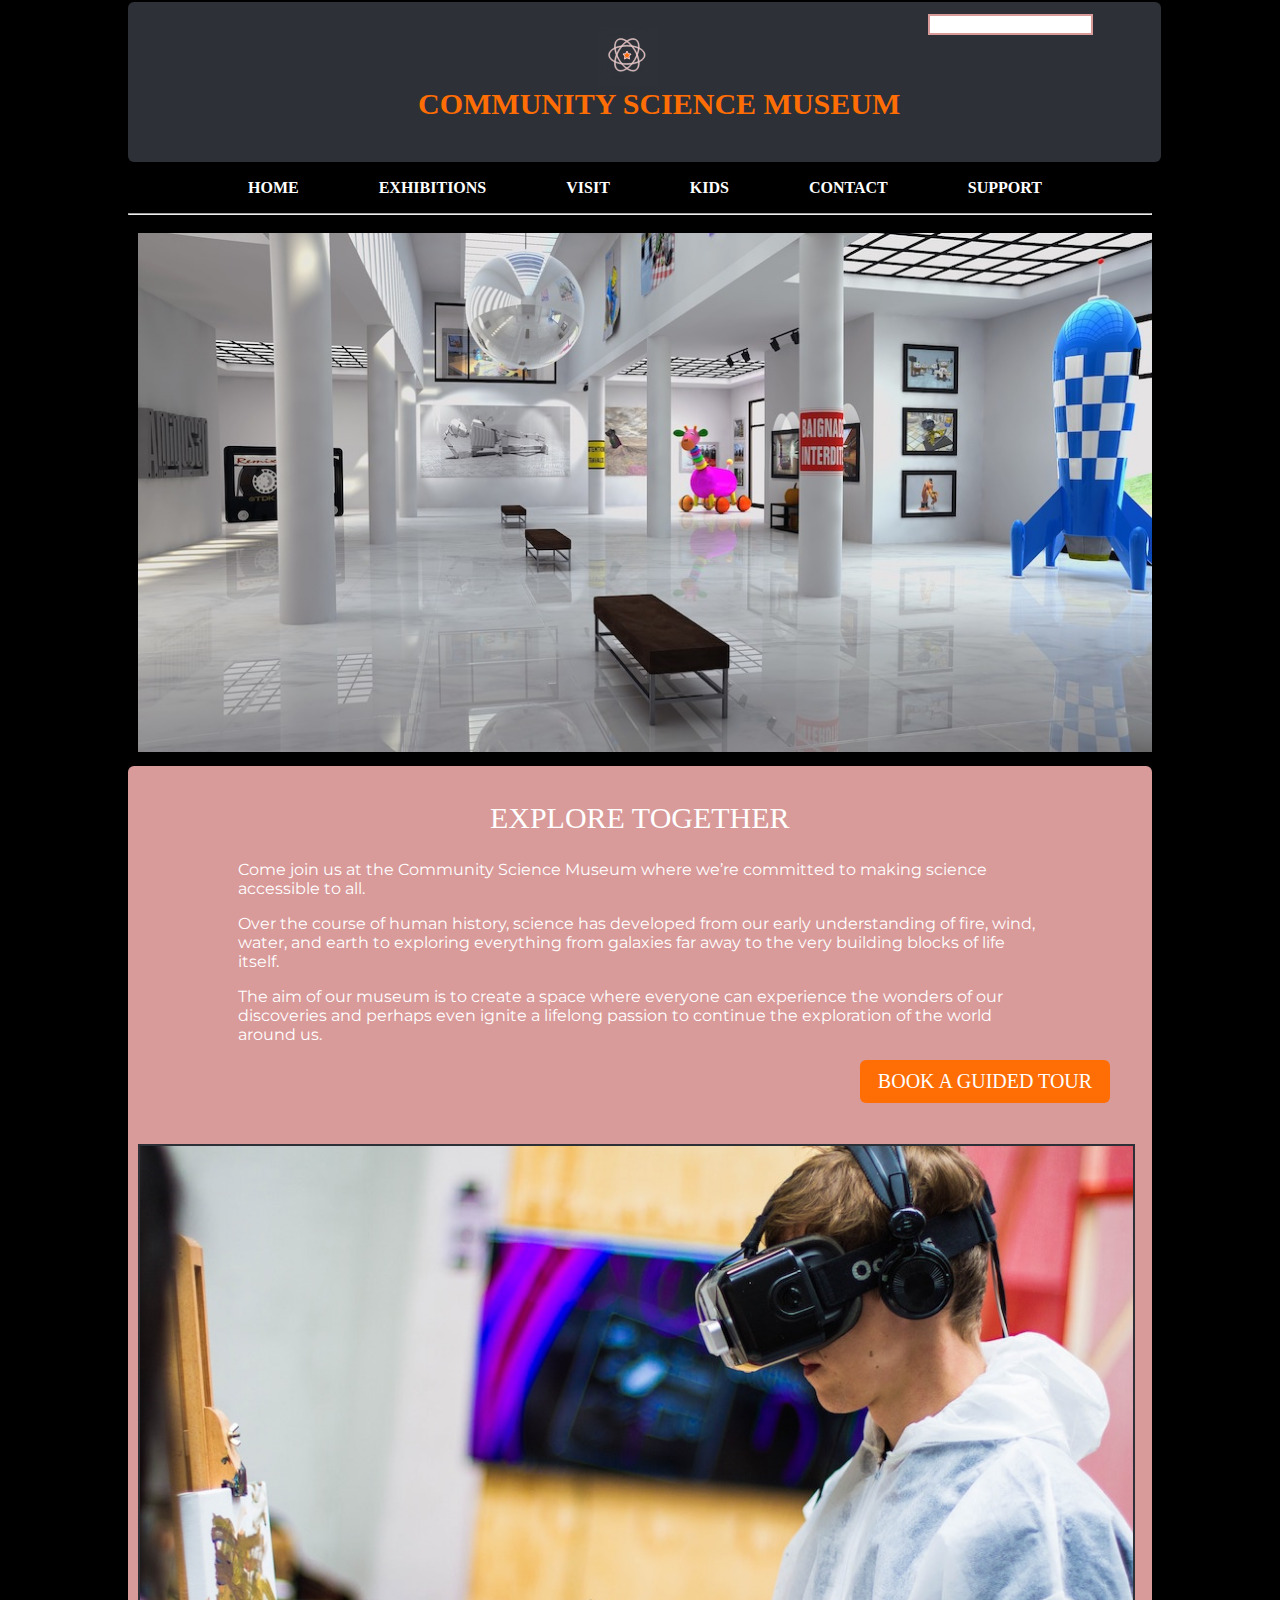
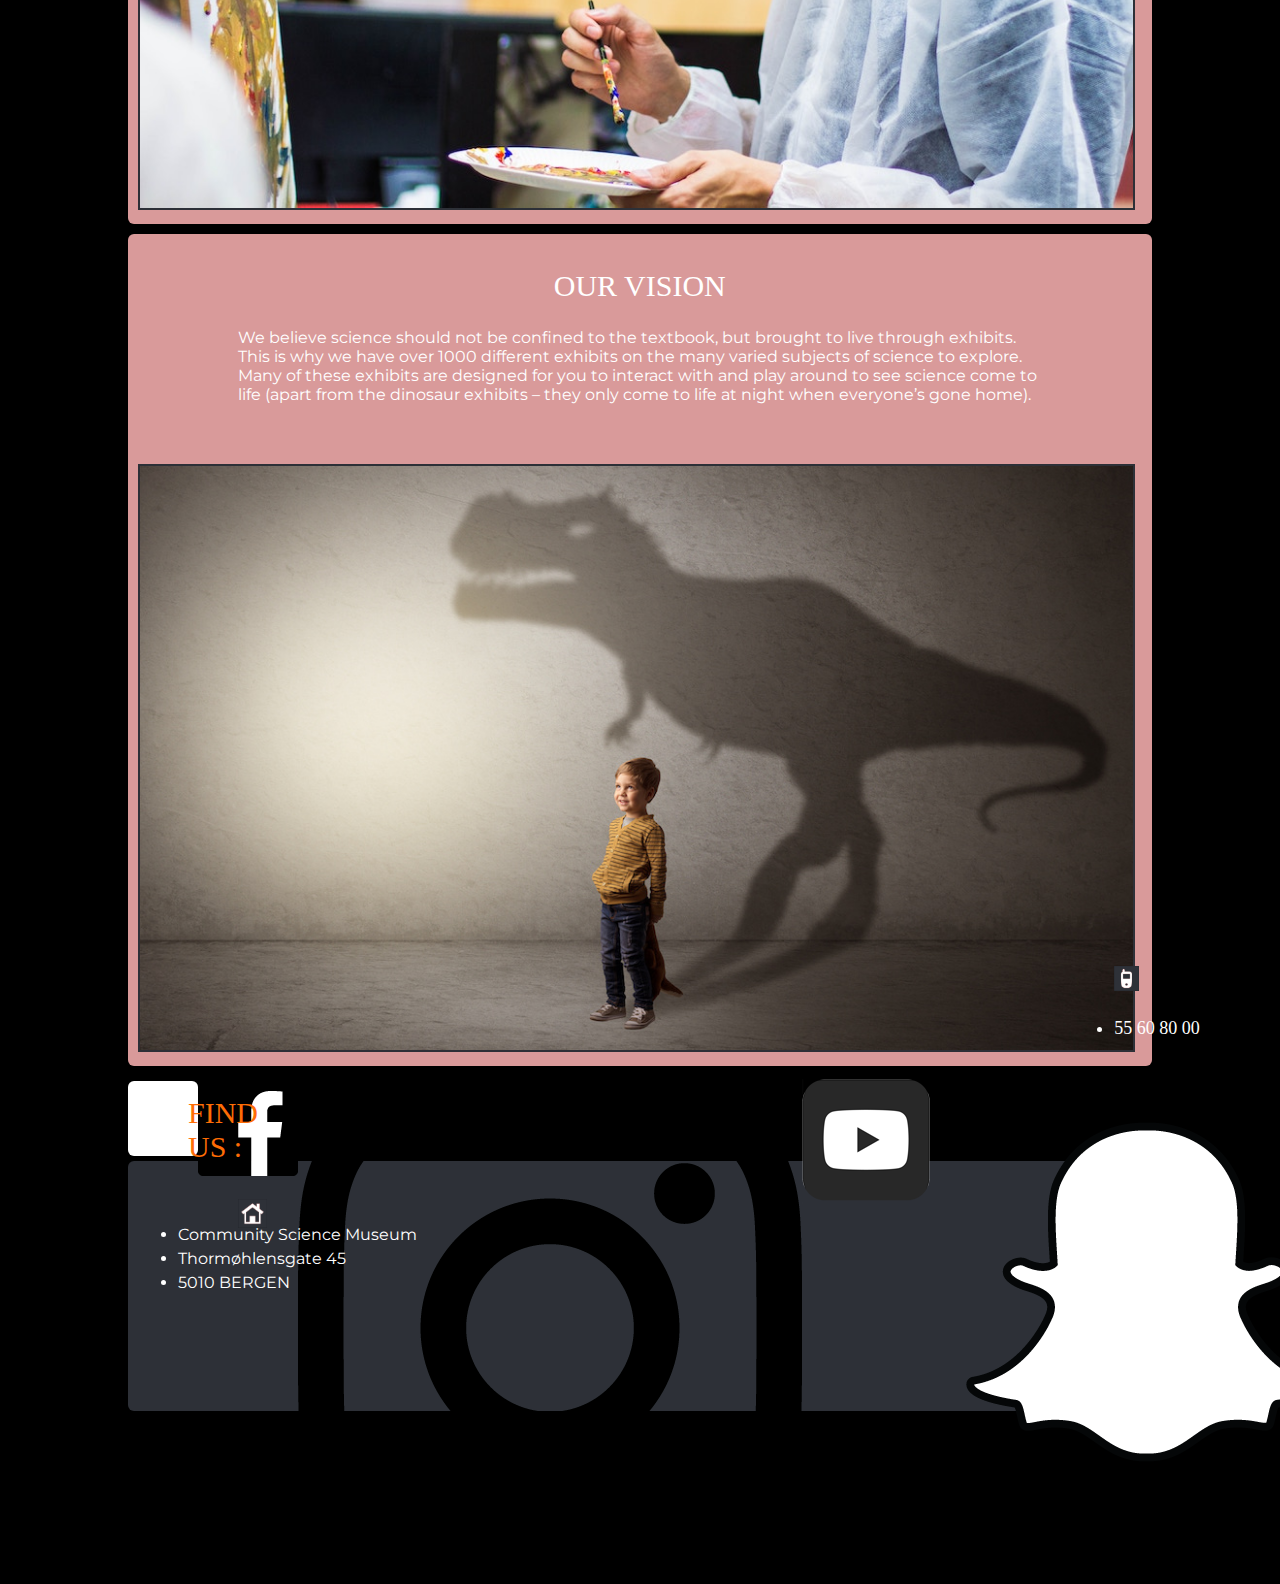
==== commit cde44686: "added flexbox to my socialmedia icons container and styled it in mobile media queries." ====
--- a/index.html
+++ b/index.html
@@ -84,14 +84,18 @@
     <div class="container_3">
         <section class="col1_follow">
           <h2 class="heading_find">FIND US :</h2>
-            <img src="images/photos/facebook_black.png" alt="the facebook icon"
-                 class="facebook"/>
-            <img src="images/photos/instagram_black.png" alt="the instagram icon"
-                 class="instagram"/>
-            <img src="images/photos/youtube_black.png" alt="the YouTube icon"
-                 class="youtube"/>
-            <img src="images/photos/snapchat_black.png" alt="the snapchat icon"
-                 class="snapchat"/>
+        </section>
+        <section class="col2_facebook">
+            <img src="images/photos/facebook_black.png" alt="the facebook icon" />
+        </section>
+        <section class="col3_instagram">
+            <img src="images/photos/instagram_black.png" alt="the instagram icon" />
+        </section>
+        <section class="col4_youtube">
+            <img src="images/photos/youtube_black.png" alt="the YouTube icon" />
+        </section>
+        <section class="col5_snapchat">
+            <img src="images/photos/snapchat_black.png" alt="the snapchat icon" />
         </section>
     </div>
     </main>
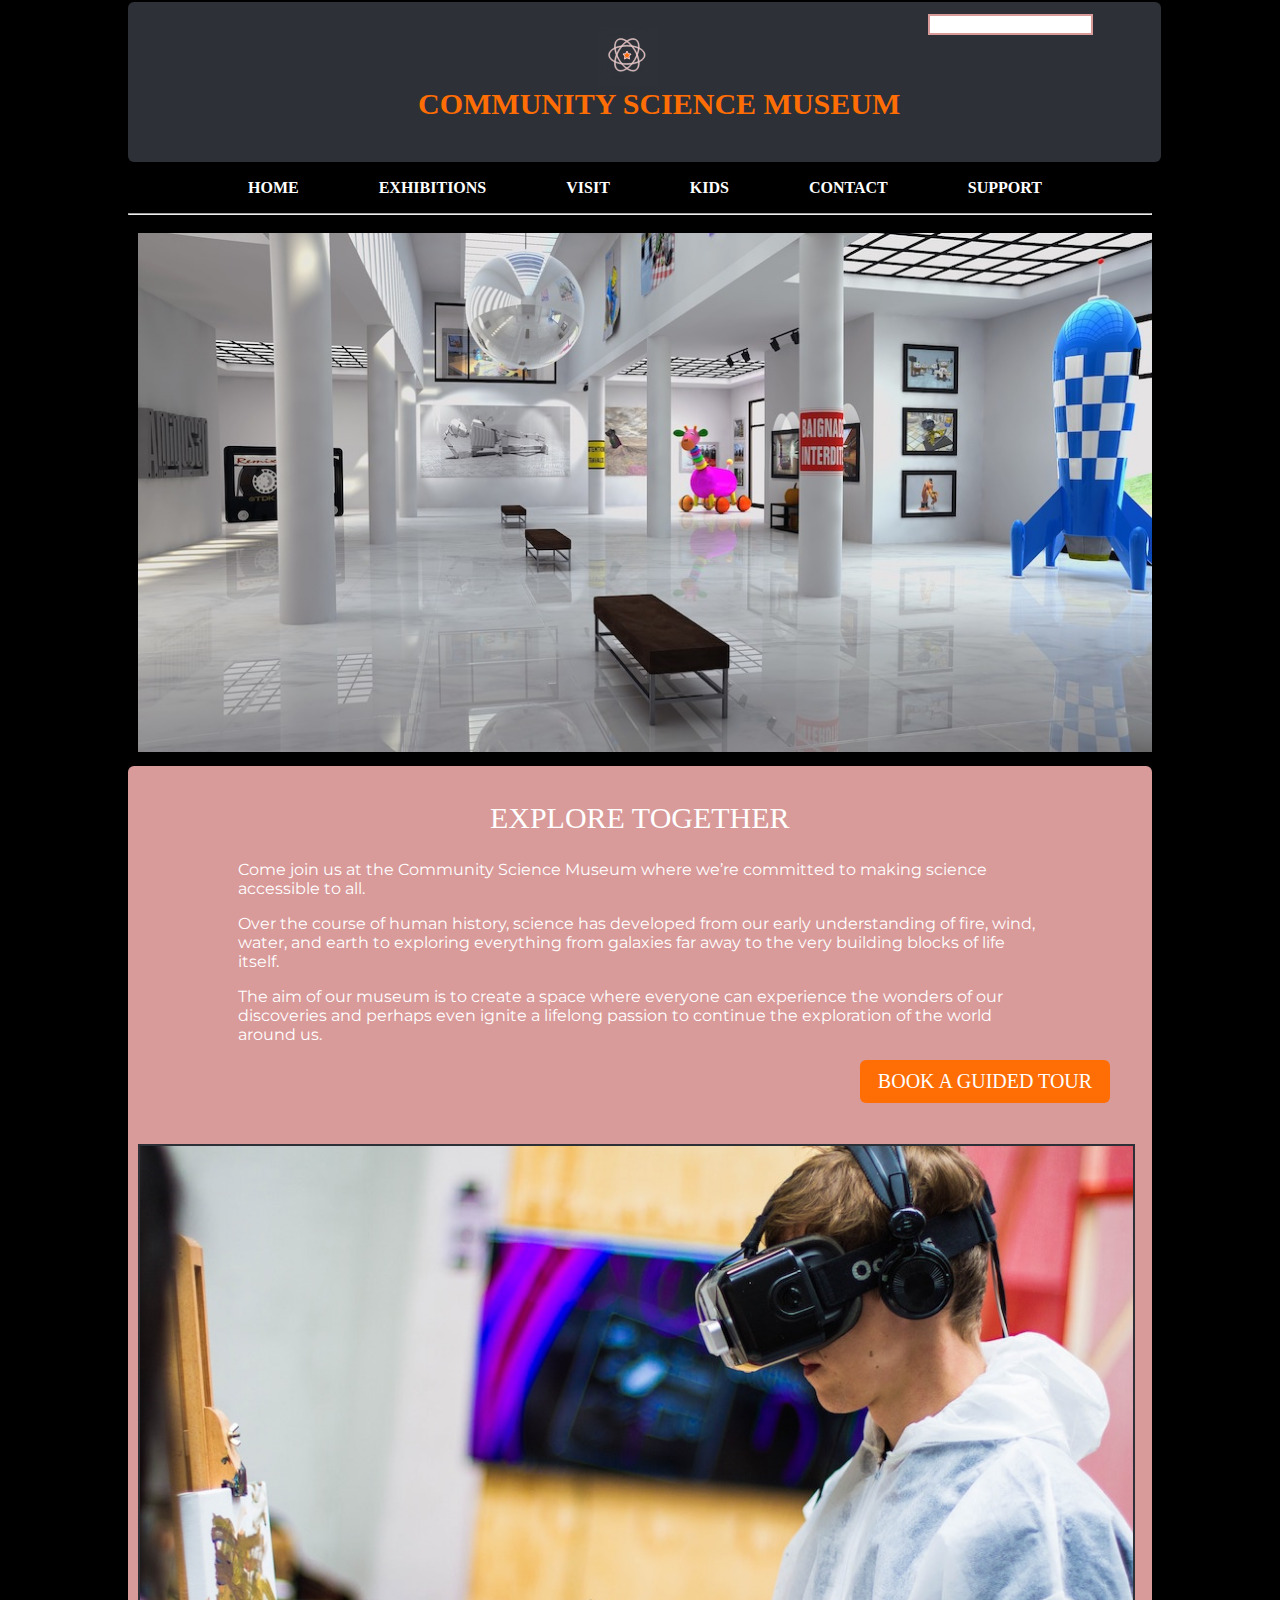
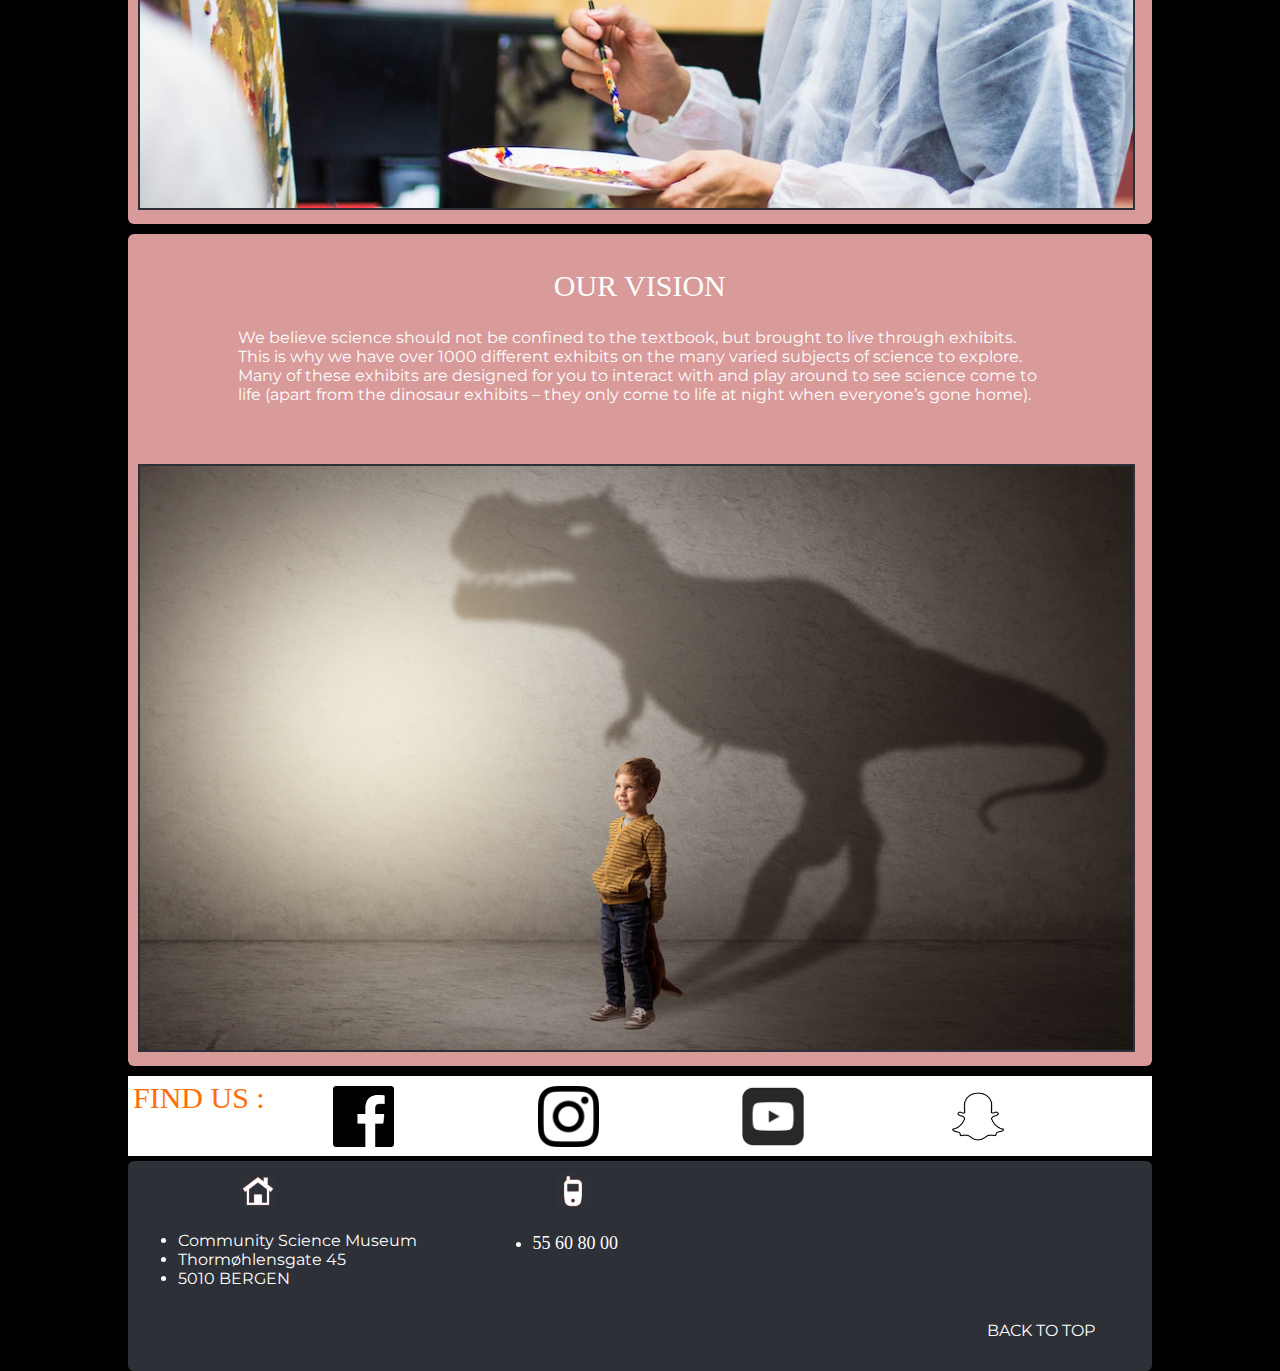
==== commit 0dc70401: "finished with my footer on home page." ====
--- a/index.html
+++ b/index.html
@@ -102,23 +102,21 @@
   </div>
   <footer>
      <div class="container_footer">
-       <section class="footer_1">
-         <img src="images/graphics/house_icon.png" alt="the house icon"
-              class="house_footer"/>
+       <section class="col1_footer">
+         <img src="images/graphics/house_icon.png" alt="the house icon" />
             <ul class="footer_visit">
                <li>Community Science Museum</li>
                <li>Thormøhlensgate 45</li>
                <li>5010 BERGEN</li>
             </ul>
             </section>
-            <section class="footer_2">
-               <img src="images/graphics/mob_icon.png" alt="the mobile icon"
-                    class="mobile_footer"/>
+            <section class="col2_footer">
+               <img src="images/graphics/mob_icon.png" alt="the mobile icon" />
                     <ul class="number">
                         <li>55 60 80 00</li>
                     </ul>
             </section>
-            <section class="footer_3">
+            <section class="col3_footer">
                <p class="top"><a href="#top" title="back to the top">BACK TO TOP</a></p>
             </section>
          </div>
--- a/css/styles.css
+++ b/css/styles.css
@@ -130,9 +130,8 @@
   font-family: 'Playfair Display-black', 'Times', 'serif';
   display: inline;
   color: #FF6D05;
-  position: relative;
-  top: 15px;
-  left: 60px;
+  margin-top: 10px;
+  margin-left: 5px;
 }
 .heading_involved {
   text-align: center;
@@ -172,6 +171,7 @@
 .container_3 {
   height: 80px;
   width: 100%;
+  background: white;
   margin-top: 5px;
   margin-bottom: 5px;
 }
@@ -222,7 +222,7 @@
 
 /* Columns
 -------------------*/
-.col1, .col2, .col3  {
+.col1, .col2, .col3, .col1_follow, .col2_facebook, .col3_instagram, .col4_youtube, .col5_snapchat {
   flex: 1;
 }
 .col1, .col2 {
@@ -337,13 +337,6 @@
   margin-right: 8px;
   margin-top: 8px;
   padding: 10px 10px;
-}
-.col1_follow {
-  flex: 1;
-  width: 93%;
-  background: white;
-  margin-top: 5px;
-  border-radius: 6px;
 }
 .col1_support {
   flex: 1;
@@ -495,56 +488,46 @@
   display: flex;
   background: #2D3037;
   color: #FFFFFF;
-  line-height: 150%;
   border-radius: 6px;
   width: 100%;
-  height: 250px;
-}
-.footer_1 {
+  height: 210px;
+}
+.col1_footer, .col2_footer, .col3_footer  {
   flex: 1;
   padding: 10px;
 }
+.col1_footer img, .col2_footer img  {
+  width: 40px;
+  margin-left: 100px;
+}
+.footer_visit ul li, .number, .footer_3 {
+  font-family: 'Montserrat-semibold', 'Verdana', 'sans-serif';
+  color: white;
+}
 .footer_visit ul li  {
-  color: white;
-  font-family: 'Montserrat-semibold', 'Verdana', 'sans-serif';
   font-size: 15px;
   max-width: 300px;
   padding: 5px;
   position: relative;
-  top: 20px;
+  top: 30px;
   left: 40px;
 }
-.house_footer {
-  width: 8%;
-  position: relative;
-  top: 28px;
-  left: 100px;
-}
-.mobile_footer {
-  width: 8%;
-  position: relative;
-  bottom: 195px;
-  left: 600px;
-}
 .number {
   font-family: 'Playfair Display-black', 'Times', 'serif';
   font-size: 18px;
-  max-width: 200px;
-  position: relative;
-  bottom: 195px;
-  left: 560px;
-}
-.footer_3 {
-  color: white;
-  font-family: 'Montserrat-semibold', 'Verdana', 'sans-serif';
-  position: relative;
-  bottom: 210px;
-  left: 622px;
-}
-.footer_3 a:hover {
+  max-width: 150px;
+  margin-left: 40px;
+}
+.col3_footer a {
+  width: 150px;
+  margin-right: 5px;
+  margin-top: 120px;
+  display: inline-block;
+}
+.col3_footer a:hover {
   color: #D99A9A;
 }
-.footer_3 a:visited {
+.col3_footer a:visited {
   color: #FF6D05;
 }
 .top {
@@ -643,29 +626,9 @@
   float: left;
   margin-right: 10px;
 }
-.facebook {
-  width: 4%;
-  position: relative;
-  top: 15px;
-  left: 150px;
-}
-.instagram {
-  width: 4%;
-  position: relative;
-  top: 15px;
-  left: 300px;
-}
-.youtube {
-  width: 4%;
-  position: relative;
-  top: 15px;
-  left: 450px;
-}
-.snapchat {
-  width: 4%;
-  position: relative;
-  top: 15px;
-  left: 600px;
+.col2_facebook img, .col3_instagram img, .col4_youtube img, .col5_snapchat img  {
+  width: 30%;
+  margin-top: 10px;
 }
 .owls {
   width: 20%;
@@ -926,27 +889,15 @@
 }
 .facebook {
   width: 10%;
-  position: relative;
-  top: 2px;
-  left: 100px;
 }
 .instagram {
   width: 10%;
-  position: relative;
-  top: 2px;
-  left: 200px;
 }
 .youtube {
   width: 10%;
-  position: relative;
-  top: 2px;
-  left: 300px;
 }
 .snapchat {
   width: 10%;
-  position: relative;
-  top: 2px;
-  left: 400px;
 }
 .container_footer {
   width: 100%;
@@ -1012,7 +963,7 @@
 }
 header {
   height: 70px;
-  width: 100%;
+  width: 90%;
   margin-bottom: 1px;
   border-radius: none;
 }
@@ -1021,11 +972,11 @@
 }
 .menu {
   display: block;
-  width: 10%;
-  color: white;
-  position: relative;
-  bottom: 70px;
-  left: 335px;
+  width: 15%;
+  color: white;
+  position: relative;
+  bottom: 68px;
+  left: 259px;
 }
 .mobile-nav {
   display: inline-block;
@@ -1036,7 +987,7 @@
 .logo {
   width: 15%;
   position: relative;
-  top: 10px;
+  top: 19px;
   left: 1px;
   display: inline;
 }
@@ -1044,7 +995,7 @@
   font-size: 15px;
   position: absolute;
   top: 40px;
-  left: 90px;
+  left: 70px;
   display: inline;
 }
 .search-header {
@@ -1069,43 +1020,33 @@
 }
 .exhibition {
   width: 100%;
-  margin: 5px;
+  margin: 4px;
+  border-radius: 6px;
 }
 .container_3 {
-  height: 80px;
-  width: 100%;
-  margin-top: 2px;
-  margin-bottom: 2px;
-}
-.col1_follow {
-  flex: 1;
-  width: 100%;
-  background: white;
-  margin-top: 5px;
-  border-radius: 6px;
+  height: 330px;
 }
 .heading_find {
   display: none;
 }
-.facebook {
-  width: 10%;
-  position: relative;
-  left: 50px;
-}
-.instagram {
-  width: 10%;
-  position: relative;
-  left: 100px;
-}
-.youtube {
-  width: 10%;
-  position: relative;
-  left: 150px;
-}
-.snapchat {
-  width: 10%;
-  position: relative;
-  left: 200px;
+.col1_follow {
+  flex: 1;
+}
+.col2_facebook {
+  flex: 2;
+}
+.col3_instagram {
+  flex: 3;
+}
+.col4_youtube {
+  flex: 4;
+}
+.col5_snapchat {
+  flex: 5;
+}
+.col2_facebook img, .col3_instagram img, .col4_youtube img, .col5_snapchat img  {
+  width: 20%;
+  margin-left: 125px;
 }
 .container_footer {
   width: 100%;
@@ -1235,55 +1176,30 @@
 .container_3 {
   height: 80px;
   width: 100%;
+  background: white;
   margin-top: 5px;
   margin-bottom: 5px;
 }
-.col1_follow {
-  flex: 1;
-  width: 93%;
-  background: white;
-  margin-top: 5px;
-  border-radius: 6px;
+.col1_follow, .col2_facebook, .col3_instagram, .col4_youtube, .col5_snapchat {
+  flex: 1;
 }
 .heading_find {
   display: inline;
-  position: relative;
-  top: 15px;
-  left: 60px;
-}
-.facebook {
-  width: 4%;
-  position: relative;
-  top: 15px;
-  left: 150px;
-}
-.instagram {
-  width: 4%;
-  position: relative;
-  top: 15px;
-  left: 300px;
-}
-.youtube {
-  width: 4%;
-  position: relative;
-  top: 15px;
-  left: 450px;
-}
-.snapchat {
-  width: 4%;
-  position: relative;
-  top: 15px;
-  left: 600px;
+  margin-top: 10px;
+  margin-left: 5px;
+}
+.col2_facebook img, .col3_instagram img, .col4_youtube img, .col5_snapchat img {
+  width: 30%;
 }
 .container_footer {
   display: flex;
   background: #2D3037;
   color: #FFFFFF;
-  line-height: 150%;
   border-radius: 6px;
   width: 100%;
-  height: 250px;
-}
+  height: 210px;
+}
+
 /* Action button */
 a.action {
   display: inline-block;
@@ -1300,42 +1216,38 @@
   left: 860px;
   border-radius: 6px;
 }
+.col1_footer, .col2_footer, .col3_footer {
+  flex: 1;
+  padding: 10px;
+}
+.col1_footer img, .col2_footer img {
+  width: 40px;
+  margin-left: 100px;
+}
 .footer_visit ul li {
   font-size: 15px;
   max-width: 300px;
   padding: 5px;
   position: relative;
-  top: 20px;
+  top: 30px;
   left: 40px;
 }
-.house_footer {
-  width: 8%;
-  position: relative;
-  top: 28px;
-  left: 100px;
-}
-.mobile_footer {
-  width: 8%;
-  position: relative;
-  bottom: 195px;
-  left: 600px;
-}
 .number {
+  font-family: 'Playfair Display-black', 'Times', 'serif';
   font-size: 18px;
-  max-width: 200px;
-  position: relative;
-  bottom: 195px;
-  left: 560px;
-}
-.footer_3 {
-  position: relative;
-  bottom: 210px;
-  left: 622px;
-}
-.footer_3 a:hover {
+  max-width: 150px;
+  margin-left: 40px;
+}
+.col3_footer a {
+  width: 150px;
+  margin-right: 5px;
+  margin-top: 120px;
+  display: inline-block;
+}
+.col3_footer a:hover {
   color: #D99A9A;
 }
-.footer_3 a:visited {
+.col3_footer a:visited {
   color: #FF6D05;
 }
 }
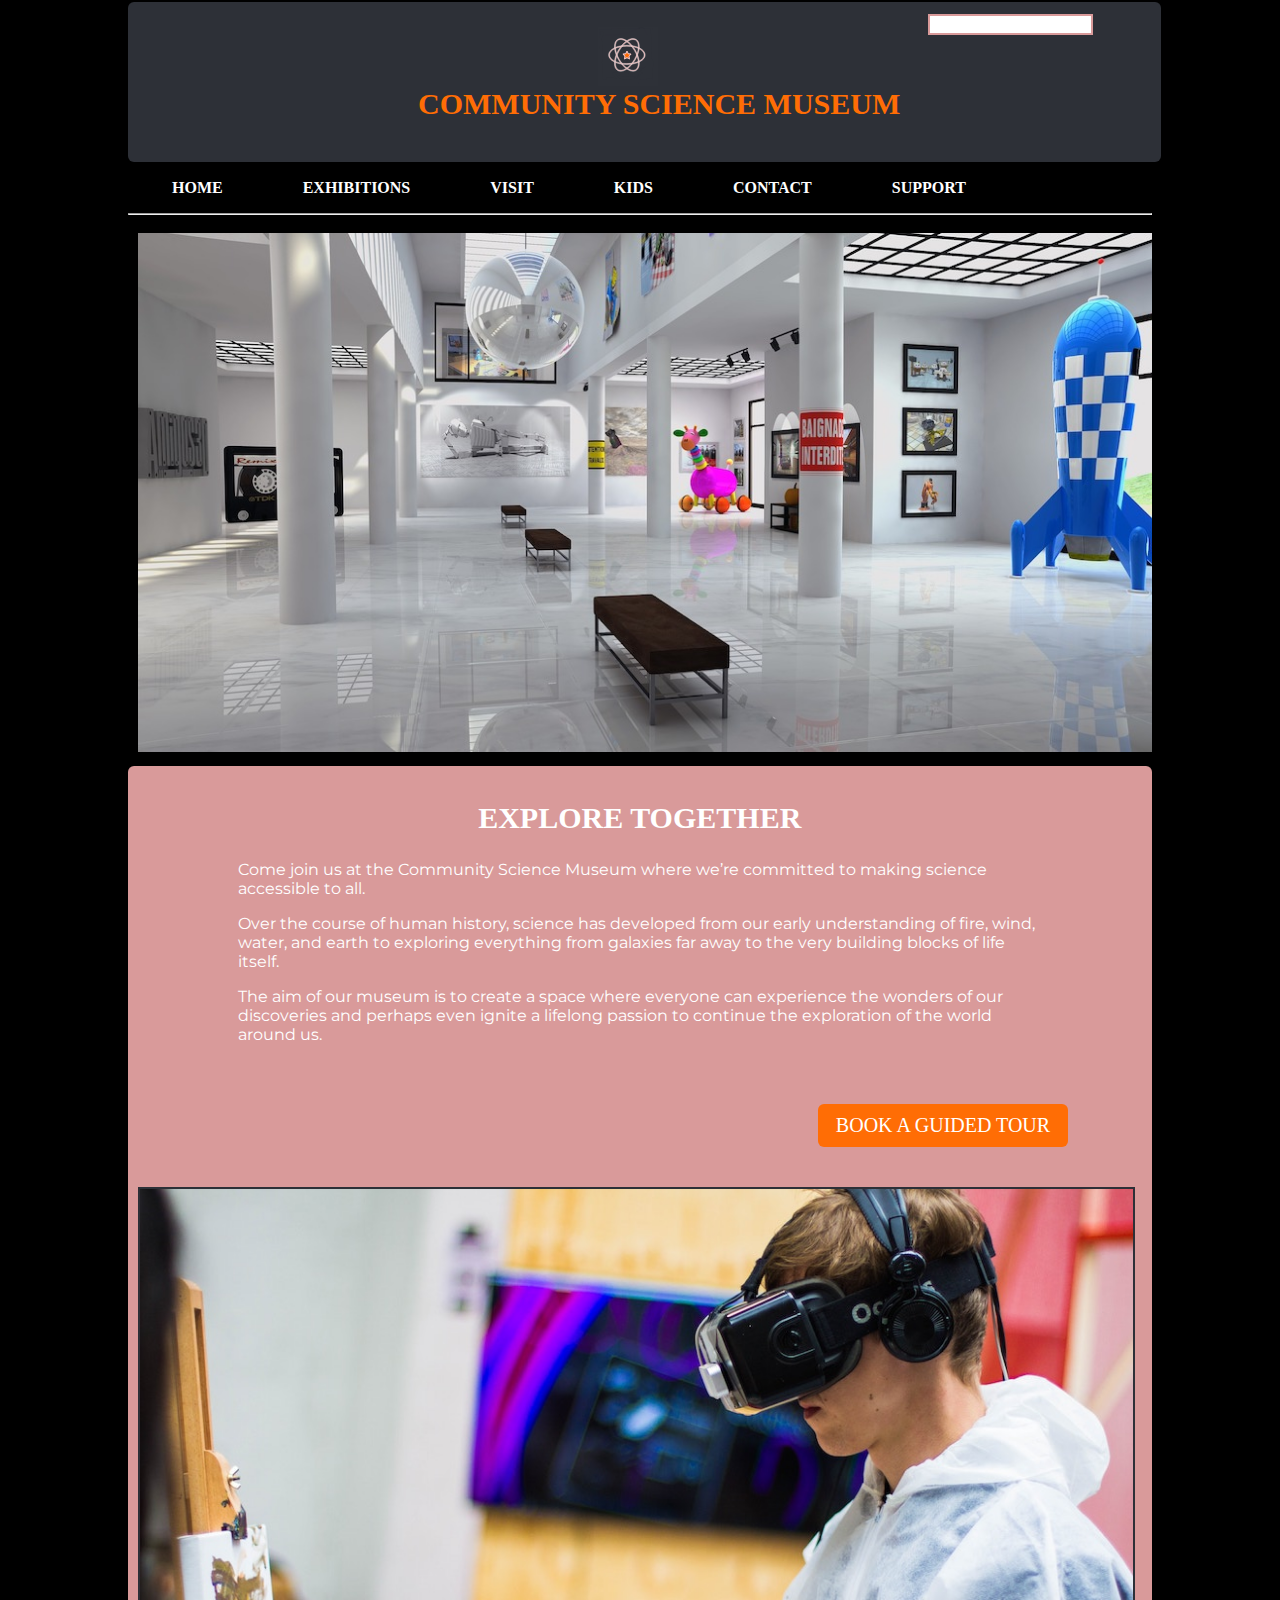
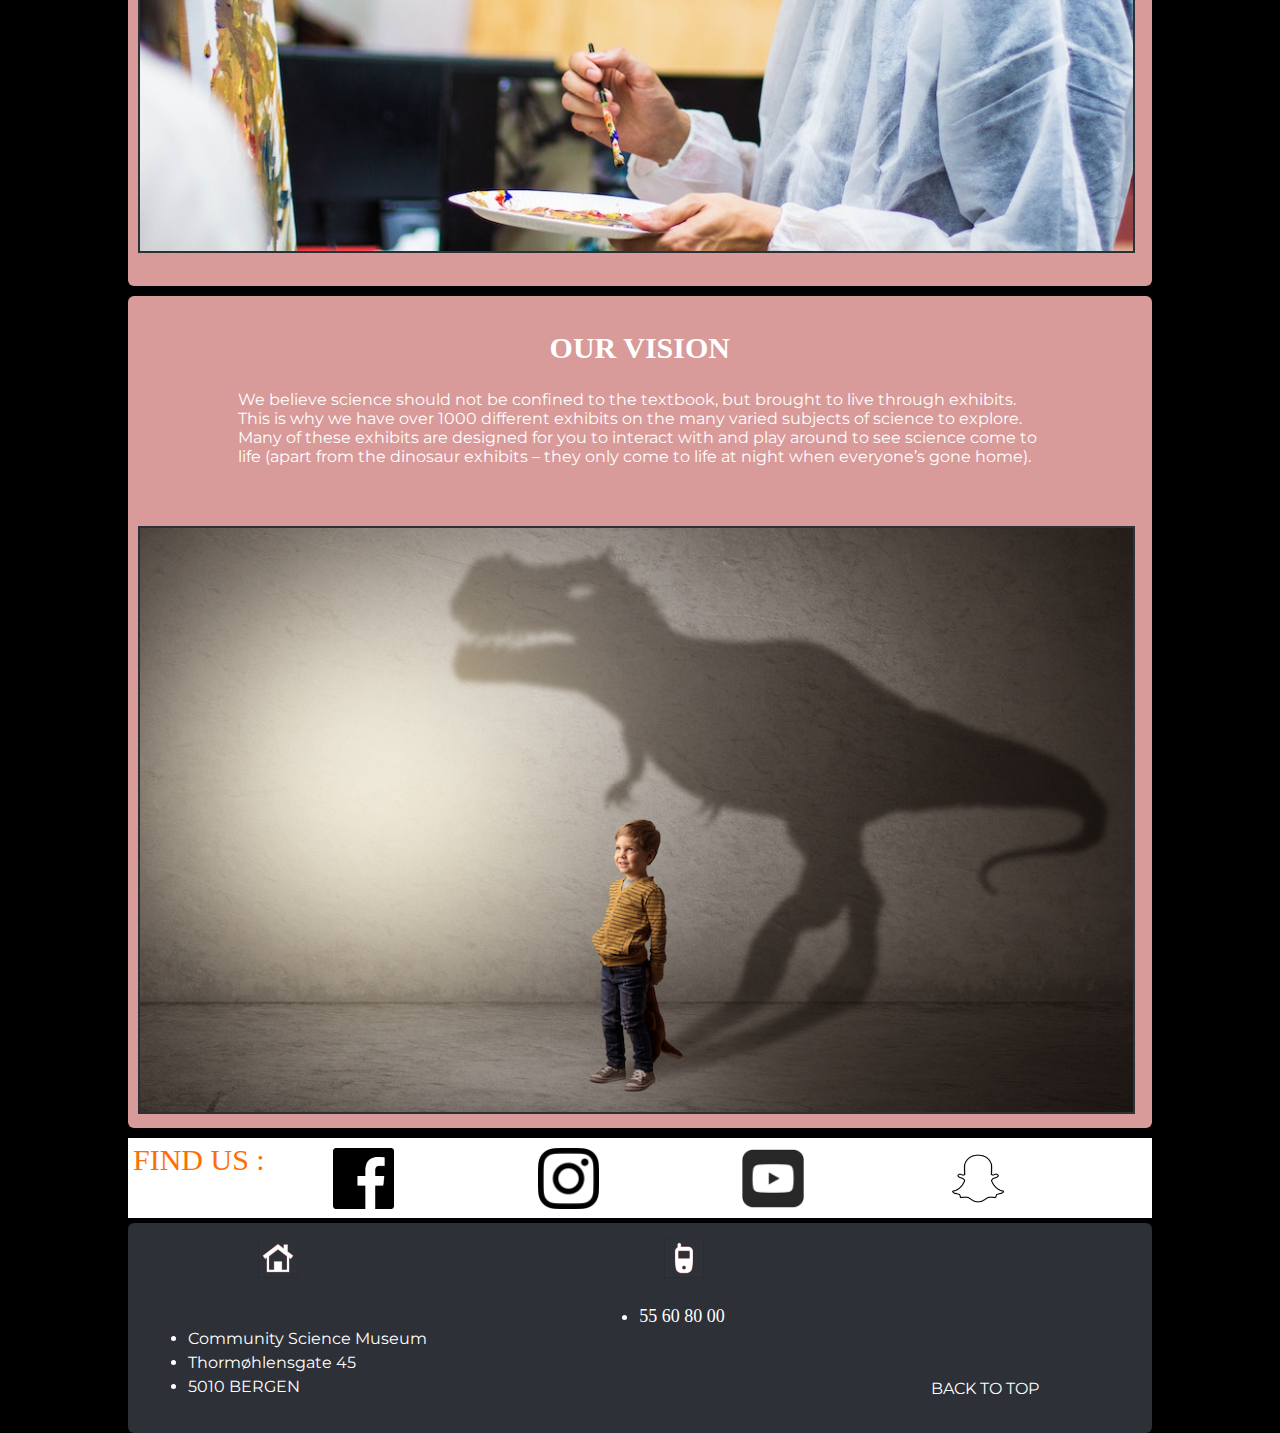
==== commit 796ae398: "fixed a bug" ====
--- a/index.html
+++ b/index.html
@@ -28,10 +28,10 @@
      <div id="top">
        <h1 class="main-heading">COMMUNITY SCIENCE MUSEUM</h1>
        <div>
-         <a href="menu.html">
+         <a href="menu.html"></a>
              <img src="images/graphics/menu.svg"
                   alt="hamburger menu"
-                  class="menu"</a>
+                  class="menu"/>
        </div>
      </header>
 
--- a/css/styles.css
+++ b/css/styles.css
@@ -61,6 +61,8 @@
 }
 .heading {
   text-align: center;
+  font-size: 35px;
+  font-weight: bold;
 }
 .heading1_exhibitions {
   text-align: center;
@@ -124,7 +126,8 @@
   font-family: 'Playfair Display-black', 'Times', 'serif';
   font-size: 30px;
   width: 50px;
-  margin-left: 20px;
+  margin-left: 400px;
+  padding: 20px;
 }
 .heading_find {
   font-family: 'Playfair Display-black', 'Times', 'serif';
@@ -158,14 +161,11 @@
 -------------------*/
 .container_1, .container_2, .container_3, .container_visit, .container_location,
 .container_shop, .container_1_support, .container_1_internships, .container1_contact,
-.container2_contact, .container_1_involved, .container_1_exhibitions, .container_2_exhibitions,
+.container2_contact, container-teacher, .container_1_involved, .container_1_exhibitions, .container_2_exhibitions,
 .container_1_kids, .container_2_kids  {
   display: flex;
 }
-.container_1 {
-  margin-bottom: 10px;
-}
-.container_2 {
+.container_1, .container_2  {
   margin-bottom: 10px;
 }
 .container_3 {
@@ -177,53 +177,52 @@
 }
 .container_location {
   margin-top: 8px;
-  margin-left: 4px;
   margin-bottom: 8px;
+  background: #D99A9A;
 }
 .container_shop {
-  margin-left: 5px;
+  background: #2D3037;
+  width: 100%;
 }
 .container_1_support {
-  margin: 10px 10px;
-  margin-left: 12px;
+  margin-top: 10px;
+  margin-bottom: 10px;
 }
 .container_1_internships {
   margin-bottom: 10px;
-  margin: 10px 10px;
-  margin-left: 15px;
+  margin-top: 10px;
 }
 .container1_contact {
-  margin-left: 5px;
   margin-top: 8px;
   background: #2D3037;
-  color: #FFFFFF;
-  border: solid #D99A9A;
-}
-.container2_contact {
-  margin-left: 6px;
+  height: 300px;
 }
 .container_1_involved {
-  margin: 10px 10px;
-  margin-left: 15px;
-}
-.container_1_exhibitions {
-  margin: 10px 10px;
-}
-.container_2_exhibitions {
-  margin: 10px 10px;
+  margin-top: 10px;
+  margin-bottom: 10px;
 }
 .container_1_kids {
-  margin: 10px 10px;
+  margin-top: 10px;
+  margin-bottom: 10px;
+  width: 100%;
 }
 .container_2_kids {
   margin-bottom: 15px;
-  margin: 10px 10px;
+  margin-top: 10px;
+  width: 100%;
 }
 
 /* Columns
 -------------------*/
-.col1, .col2, .col3, .col1_follow, .col2_facebook, .col3_instagram, .col4_youtube, .col5_snapchat {
-  flex: 1;
+.col1, .col2, .col3, .col1_visit, .col2_visit, .col1_food, .col2_shop, .col_contact,
+.col_1_contact, .col1_contact, .col2_contact, .col1_exhibitions, .col2_exhibitions,
+.col1_times, .col1_involved, .col2_involved, .col1_internships, .col1_support, .col2_times,
+.col1_involved, .col1_internships, .col1_follow, .col1_kids, .col2_kids,
+.col2_facebook, .col3_instagram, .col4_youtube, .col5_snapchat {
+  flex: 1;
+}
+.col1 {
+  height: 1100px;
 }
 .col1, .col2 {
   background: #D99A9A;
@@ -235,156 +234,120 @@
   background: #2D3037;
 }
 .col1_visit {
-  flex: 1;
-  background: #2D3037;
-  margin-right: 7px;
-  margin-left: 4px;
+  background: #D99A9A;
   padding: 10px;
+  width: 40%;
 }
 .col2_visit {
-  flex: 1;
-  background: #2D3037;
-  margin-right: 7px;
-  margin-left: 4px;
-  padding: 10px;
-}
-.col1_food {
-  flex: 1;
+  background: #D99A9A;
+  width: 97%;
+}
+.col1_food, .col2_shop {
+  width: 40%;
   background: #2D3037;
   padding: 15px 15px;
-  margin-right: 10px;
+}
+.col2_shop  {
   margin-left: 10px;
 }
-.col1_shop {
-  flex: 1;
-  background: #2D3037;
-  width: 40%;
-  padding: 15px 15px;
-  margin-right: 10px;
-}
-.col_1_contact {
-  flex: 1;
-  margin-top: 100px;
+.col_1_contact, .col_3_contact {
+  position: relative;
+  top: 100px;
 }
 .col_2_contact {
   flex: 2;
 }
 .col_3_contact {
   flex: 3;
-  margin-top: 100px;
-}
-.col_4_contact {
-  flex: 4;
-  margin-top: 100px;
 }
 .col_contact {
-  flex: 1;
   background: #2D3037;
   border: solid #D99A9A;
 }
 .col1_contact {
-  flex: 1;
   border: solid #D99A9A;
   background: #2D3037;
   padding: 10px;
   margin-top: 15px;
+  width: 40%;
 }
 .col2_contact {
-  flex: 1;
   background: #2D3037;
   padding: 15px;
   margin-top: 15px;
   margin-left: 10px;
+  width: 40%;
 }
 .col1_exhibitions {
-  flex: 1;
   width: 99%;
-  background: #2D3037;
+  background: #D99A9A;
+  border: solid #2D3037;
   padding: 15px;
   margin-top: 15px;
 }
 .col2_exhibitions {
-  flex: 1;
+  width: 99%;
   border: solid #D99A9A;
   background: #2D3037;
   padding: 40px;
   margin-top: 15px;
 }
+.col1_times {
+  background: #2D3037;
+}
+.col1_involved {
+  background: #2D3037;
+  margin-right: 8px;
+  padding: 20px 20px;
+}
+.col2_involved {
+  background: #2D3037;
+  padding: 20px 20px;
+}
+.col1_internships {
+  background: #2D3037;
+  margin-top: 8px;
+  padding: 10px 10px;
+}
 .col1_support {
-  flex: 1;
-  background: #2D3037;
+  background: #D99A9A;
   margin-bottom: 6px;
   padding: 20px 20px;
 }
-.col1_times {
-  flex: 1;
-  background: #2D3037;
+.col2_times {
+  background: #D99A9A;
+  width: 40%;
+  margin-left: 10px;
 }
 .col1_involved {
-  flex: 1;
   background: #2D3037;
   margin-right: 8px;
   padding: 20px 20px;
 }
-.col2_involved {
-  flex: 1;
-  background: #2D3037;
-  padding: 20px 20px;
-}
 .col1_internships {
-  flex: 1;
   background: #2D3037;
   margin-right: 8px;
   margin-top: 8px;
   padding: 10px 10px;
 }
-.col1_support {
-  flex: 1;
-  background: #2D3037;
-  margin-bottom: 6px;
-  padding: 20px 20px;
-}
-.col1_times {
-  flex: 1;
-  background: #2D3037;
-}
-.col1_involved {
-  flex: 1;
-  background: #2D3037;
-  margin-right: 8px;
-  padding: 20px 20px;
-}
-.col2_involved {
-  flex: 1;
-  background: #2D3037;
-  padding: 20px 20px;
-}
-.col1_internships {
-  flex: 1;
-  background: #2D3037;
-  margin-right: 8px;
-  margin-top: 8px;
-  padding: 10px 10px;
-}
 .col1_follow {
-  flex: 1;
   width: 93%;
   background: white;
   margin-top: 5px;
   border-radius: 6px;
 }
+.col1_kids, .col2_kids {
+  width: 100%;
+  padding: 10px;
+}
 .col1_kids {
-  flex: 1;
-  background: #2D3037;
-  padding: 10px;
-  margin-left: 6px;
+  background: #FF6D05;
+}
+.col1_kids p  {
+  font-size: 18px;
 }
 .col2_kids {
-  flex: 1;
-  width: 45%;
-  background: #2D3037;
-  padding: 10px;
-  margin-left: 6px;
+  background: #D99A9A;
 }
 main section p a {
   color: #D99A9A;
@@ -393,10 +356,10 @@
   color: white;
   font-family: 'Montserrat-semibold', 'Verdana', 'sans-serif';
   width: 250px;
-  float: left;
-  margin-left: 80px;
+  margin-left: 120px;
   margin-top: 5px;
   padding: 15px;
+  line-height: 150%;
 }
 ul.visit {
   color: white;
@@ -408,28 +371,35 @@
   text-align: center;
 }
 .col2_kids img p a:link {
-  color: #D99A9A;
+  color: #FF6D05;
 }
 .touch {
   color: #D99A9A;
 }
+ul.info1, ul.info2, ul.info3  {
+  color: white;
+  font-family: 'Montserrat-semibold', 'Verdana', 'sans-serif';
+}
 ul.info1 {
-  color: white;
-  font-family: 'Montserrat-semibold', 'Verdana', 'sans-serif';
-  width: 250px;
-  float: left;
+  font-size: 18px;
+  width: 280px;
+  position: relative;
+  bottom: 30px;
+  line-height: 30px;
 }
 ul.info2 {
-  color: white;
-  font-family: 'Montserrat-semibold', 'Verdana', 'sans-serif';
+  font-size: 18px;
   width: 300px;
-  float: left;
+  position: relative;
+  top: 67px;
+  left: 20px;
 }
 ul.info3 {
-  color: white;
-  font-family: 'Montserrat-semibold', 'Verdana', 'sans-serif';
+  font-size: 18px;
   width: 300px;
-  float: left;
+  position: relative;
+  top: -22px;
+  left: 125px;
 }
 .food {
   margin-left: 6px;
@@ -437,15 +407,21 @@
   padding: 5px;
 }
 .map {
-  margin-left: 185px;
-  margin-top: 10px;
+  position: relative;
+  left: 200px;
   visibility: visible;
   display: block;
 }
 .accessibility {
   text-align: center;
 }
-.entrance a {
+.entrance a:link {
+  color: #FF6D05;
+}
+.entrance a:visited {
+  color: #D99A9A;
+}
+.entrance a:hover {
   color: #D99A9A;
 }
 .text {
@@ -498,31 +474,49 @@
 }
 .col1_footer img, .col2_footer img  {
   width: 40px;
-  margin-left: 100px;
+  display: block;
+}
+.col1_footer img {
+  position: relative;
+  top: 5px;
+  left: 20px;
+}
+.col2_footer img {
+  position: relative;
+  top: 5px;
+  left: 85px;
 }
 .footer_visit ul li, .number, .footer_3 {
   font-family: 'Montserrat-semibold', 'Verdana', 'sans-serif';
   color: white;
+}
+.footer_visit {
+  width: 50%;
+  display: inline;
+  line-height: 150%;
+  position: relative;
+  top: 30px;
+  left: 50px;
 }
 .footer_visit ul li  {
   font-size: 15px;
   max-width: 300px;
   padding: 5px;
-  position: relative;
-  top: 30px;
-  left: 40px;
 }
 .number {
   font-family: 'Playfair Display-black', 'Times', 'serif';
   font-size: 18px;
   max-width: 150px;
-  margin-left: 40px;
+  position: relative;
+  top: 15px;
+  left: 80px;
 }
 .col3_footer a {
   width: 150px;
-  margin-right: 5px;
-  margin-top: 120px;
   display: inline-block;
+  position: relative;
+  top: 130px;
+  left: 110px;
 }
 .col3_footer a:hover {
   color: #D99A9A;
@@ -530,26 +524,18 @@
 .col3_footer a:visited {
   color: #FF6D05;
 }
-.top {
-  color: white;
-  margin-left: 220px;
-  margin-top: 30px;
-}
 a:link{
   color: white;
   text-decoration: none;
 }
-.touch .entrance a:link {
+.touch a:link {
   color: #D99A9A;
 }
-.touch .entrance a:visited {
+.touch a:visited {
   color: #D99A9A;
 }
-.touch .entrance a:hover {
+.touch a:hover {
   color: #D99A9A;
-}
-a:hover {
-  color: #2D3037;
 }
 
 
@@ -609,16 +595,15 @@
   margin: 10px 5px;
 }
 .kids {
-  width: 99%;
-  margin: 8px;
+  width: 100%;
 }
 .club {
+  width: 30%;
+  float: left;
+  margin: 1px 35px 35px 1px;
+}
+.dino {
   width: 25%;
-  float: left;
-  margin: 0 35px 35px 0px;
-}
-.dino {
-  width: 20%;
   margin-left: 700px;
 }
 .dino2 {
@@ -646,20 +631,26 @@
   margin-left: 20px;
   margin-top: 40px;
 }
+.house, .letter  {
+  width: 25%;
+  display: block;
+}
 .house {
-  width: 25%;
-  float: left;
-  margin-left: 25px;
+  position: relative;
+  bottom: 50px;
+  left: 70px;
 }
 .letter {
-  width: 25%;
-  float: left;
-  margin-left: 25px;
+  position: relative;
+  top: 45px;
+  left: 150px;
 }
 .mobile {
-  width: 25%;
-  float: left;
-  margin-left: 25px;
+  position: relative;
+  bottom: 50px;
+  left: 160px;
+  display: block;
+  width: 75px;
 }
 .teacher {
   width: 50%;
@@ -793,10 +784,8 @@
   background-color: #FF6D05;
   cursor: pointer;
   padding: 10px;
-  position: absolute;
-  top: 1060px;
-  left: 860px;
   border-radius: 6px;
+  margin-left: 680px;
 }
 
 
@@ -806,8 +795,8 @@
 
 /*tablet styles*/
 @media only screen and (min-width: 481px)and (max-width: 768px) {
-.container_1, .container_2, .container_3, .container_footer, .container_1_exhibitions,
-.container_2_exhibitions,  .container_visit, .container_location,
+.container_1, .container_2, .container_1_exhibitions,
+.container_2_exhibitions,  .container_visit, .container_shop, .container_location,
 .container_1_kids, .container_2_kids, .container2_contact,
 .container_1_support, .container_1_involved, .container_1_internships {
   flex-direction: column;
@@ -817,7 +806,7 @@
 }
 header {
   height: 110px;
-  width: 100%;
+  width: 94%;
   margin-bottom: 1px;
 }
 .search-header {
@@ -831,7 +820,7 @@
   width: 15%;
   margin-right: 1px;
   margin-left: 1px;
-  padding: 14px;
+  padding: 12px;
 }
 nav li {
   display: inline-block;
@@ -854,89 +843,250 @@
   left: 125px;
   display: block;
 }
+.heading_times {
+  font-size: 25px;
+  font-weight: bold;
+  margin-top: 70px;
+  margin-left: 280px;
+}
 .text {
   max-width: 900px;
   margin-left: 20px;
   margin-bottom: 120px;
 }
 .exhibition {
-  width: 100%;
+  width: 98%;
   margin-top: 1px;
 }
+.col1_exhibitions {
+  flex: 1;
+  width: 94%;
+  background: #D99A9A;
+  padding: 15px;
+  margin-top: 15px;
+  border: solid #2D3037;
+}
+.col2_exhibitions {
+  flex: 1;
+  width: 87%;
+  border: solid #D99A9A;
+  background: #2D3037;
+  padding: 40px;
+  margin-top: 15px;
+}
+.museum {
+  width: 98%;
+  margin-top: 10px;
+  margin-bottom: 10px;
+}
+.col1_visit {
+  background: #D99A9A;
+  padding: 10px;
+  width: 97%;
+}
+.col2_visit {
+  flex: 1;
+  background: #2D3037;
+  width: 96%;
+}
+.col2_times {
+  flex: 1;
+  background: #2D3037;
+  width: 99%;
+  margin-left: 1px;
+}
+ul.times {
+  width: 250px;
+  margin-left: 300px;
+  margin-top: 5px;
+  padding: 15px;
+  line-height: 150%;
+}
+.map {
+  position: relative;
+  left: 105px;
+  visibility: visible;
+  display: block;
+}
+.col1_food, .col2_shop  {
+  flex: 1;
+  width: 99%;
+  background: #2D3037;
+  padding: 5px 5px;
+}
+.cafe {
+  width: 80%;
+  margin-left: 70px;
+}
+.shop {
+  width: 80%;
+  margin-left: 70px;
+}
+.container_shop {
+  background: #2D3037;
+  width: 99%;
+}
+.container_shop {
+  background: #2D3037;
+  width: 99%;
+}
+.container_1_kids {
+  margin-top: 10px;
+  margin-bottom: 10px;
+  width: 99%;
+}
+.col1_kids, .col2_kids {
+  flex: 1;
+  width: 98%;
+  padding: 10px;
+}
+.col1_kids {
+  background: #FF6D05;
+}
+.col2_kids {
+  background: #D99A9A;
+}
+.kids {
+  width: 99%;
+}
+.dino {
+  width: 25%;
+  margin-left: 500px;
+}
+.heading_contact {
+  margin-left: 300px;
+  padding: 20px;
+}
+.col_1_contact {
+  margin-top: 40px;
+}
+.col_2_contact {
+  margin-bottom: 20px;
+}
+.col_3_contact {
+  margin-top: 50px;
+}
+.house, .letter, .mobile {
+  width: 25%;
+  display: none;
+}
+ul.info1 {
+  font-size: 14px;
+  width: 250px;
+  position: relative;
+  bottom: 110px;
+}
+ul.info2 {
+  font-size: 14px;
+  width: 200px;
+  position: relative;
+  top: 35px;
+  left: -15px;
+}
+ul.info3 {
+  font-size: 14px;
+  width: 100px;
+  position: relative;
+  top: -113px;
+  left: 70px;
+}
+.container1_contact {
+  margin-top: 8px;
+  background: #2D3037;
+  height: 200px;
+}
+.col1_contact {
+  border: solid #D99A9A;
+  background: #2D3037;
+  padding: 10px;
+  margin-top: 15px;
+  width: 96%;
+}
+.col2_contact {
+  background: #2D3037;
+  margin-top: 15px;
+  width: 95%;
+  margin-left: 1px;
+}
+.teacher {
+  width: 60%;
+  position: relative;
+  left: 125px;
+}
 .container_3 {
-  height: 80px;
-  width: 100%;
+  height: 100px;
+  width: 99%;
   margin-top: 2px;
   margin-bottom: 2px;
 }
+.col1_follow {
+  display: none;
+}
+.col1_footer, .col2_footer, .col3_footer {
+  flex: 1;
+  padding: 10px;
+}
+.col1_footer img, .col2_footer img {
+  width: 40px;
+  margin-left: 100px;
+}
+.col2_facebook img, .col3_instagram img, .col4_youtube img, .col5_snapchat img {
+  width: 45%;
+  margin-left: 50px;
+}
+.col2_facebook, .col3_instagram, .col4_youtube, .col5_snapchat {
+  flex: 1;
+}
 .col1, .col2 {
   padding: 5px 5px;
-  max-width: 100%;
+  max-width: 98%;
 }
 .col1 img, .col2 img {
   border: 2px solid white;
   width: 99%;
 }
-.col1_follow {
-  flex: 1;
-  width: 100%;
-  background: white;
-  margin-top: 4px;
-  border-radius: 6px;
-}
 .heading_find {
   display: none;
 }
-.facebook {
-  width: 10%;
-}
-.instagram {
-  width: 10%;
-}
-.youtube {
-  width: 10%;
-}
-.snapchat {
-  width: 10%;
-}
 .container_footer {
-  width: 100%;
+  width: 99%;
   height: 230px;
 }
-.footer_3 {
-  position: relative;
-  bottom: 180px;
-  left: 411px;
-}
-.footer_3 a:visited {
+.col1_footer, .col2_footer, .col3_footer {
+  flex: 1;
+  padding: 10px;
+}
+.col1_footer img, .col2_footer img {
+  width: 40px;
+}
+.col1_footer img {
+  margin-left: 80px;
+}
+.col3_footer a {
+  width: 115px;
+  position: relative;
+  top: 150px;
+  right: 10px;
+  display: inline-block;
+}
+.col3_footer a:visited {
   color: #FF6D05;
 }
-.house_footer {
-  width: 8%;
-  position: relative;
-  top: 28px;
-  left: 100px;
+.footer_visit {
+  display: inline;
+  width: 800px;
+  line-height: 150%;
+  position: relative;
+  top: 10px;
+  left: 60px;
 }
 .footer_visit ul li {
   font-size: 15px;
-  max-width: 299px;
   padding: 4px;
-  position: relative;
-  top: 20px;
-  left: 40px;
-}
-.mobile_footer {
-  width: 8%;
-  position: relative;
-  bottom: 169px;
-  left: 510px;
 }
 .number {
-  font-size: 19px;
-  max-width: 199px;
-  position: relative;
-  bottom: 170px;
-  left: 460px;
+  width: 250px;
+  margin-left: 60px;
 }
 /* Action button */
 a.action {
@@ -944,25 +1094,25 @@
   width: 240px;
   font-size: 20px;
   padding: 25px;
-  position: absolute;
-  top: 970px;
-  left: 250px;
+  position: relative;
+  margin-left: 250px;
 }
 }
 
 /*mobile styles*/
 @media only screen and (max-width: 480px) {
-.container_1, .container_2, .container_3, .container_footer, .container_1_exhibitions,
-.container_2_exhibitions,  .container_visit, .container_location,
-.container_1_kids, .container_2_kids, .container2_contact,
-.container_1_support, .container_1_involved, .container_1_internships   {
+.container_1, .container_2, .container_3, .container_1_exhibitions,
+.container_2_exhibitions,  .container_visit, .container_location, .container_shop,
+.container_1_kids, .container_2_kids, .container1_contact, .container2_contact,
+.container_1_support, .container_1_involved, .container_1_internships,
+.container_footer {
   flex-direction: column;
 }
 body {
   width: 320px;
 }
 header {
-  height: 70px;
+  height: 60px;
   width: 90%;
   margin-bottom: 1px;
   border-radius: none;
@@ -1006,6 +1156,13 @@
   margin-left: 20px;
   margin-bottom: 10px;
 }
+.heading {
+  text-align: center;
+  font-size: 20px;
+}
+.col1 {
+  height: 800px;
+}
 .col1, .col2 {
   background: #D99A9A;
   padding: 5px 5px;
@@ -1019,9 +1176,211 @@
   margin-bottom: 80px;
 }
 .exhibition {
-  width: 100%;
+  max-width: 100%;
   margin: 4px;
   border-radius: 6px;
+}
+.col1_exhibitions {
+  max-width: 92%;
+  background: #D99A9A;
+  margin-top: 15px;
+  border: solid #2D3037;
+}
+.col2_exhibitions {
+  max-width: 75%;
+  border: solid #D99A9A;
+  background: #2D3037;
+  margin-top: 15px;
+}
+.celso {
+  width: 90%;
+  padding: 15px;
+  margin-right: 30px;
+}
+.mammoth {
+  width: 90%;
+  padding: 15px;
+  margin-right: 30px;
+}
+.human {
+  width: 90%;
+  padding: 15px;
+  margin-right: 30px;
+}
+.robot {
+  width: 90%;
+  padding: 15px;
+  margin-right: 30px;
+}
+.world {
+  width: 90%;
+  Padding: 15px;
+  margin-right: 30px;
+}
+.heading2_exhibitions {
+  text-align: center;
+  font-size: 25px;
+  color: white;
+}
+.col1_visit {
+  background: #2D3037;
+  width: 94%;
+}
+.col2_visit {
+  background: #2D3037;
+}
+.heading_location {
+  margin-left: 90px;
+}
+.heading_times {
+  font-size: 25px;
+  margin-top: 50px;
+  margin-left: 60px;
+}
+ul.times {
+  width: 250px;
+  margin-left: 70px;
+  margin-top: 5px;
+  padding: 15px;
+  line-height: 150%;
+}
+.heading_accessibility {
+  font-size: 25px;
+  margin-left: 90px;
+}
+.col2_times {
+  flex: 1;
+  background: #D99A9A;
+  width: 99%;
+  margin-left: 1px;
+}
+ul.visit {
+  width: 250px;
+  margin-left: 30px;
+  margin-bottom: 20px;
+  text-align: left;
+}
+.map {
+  display: none;
+}
+.cafe {
+  width: 95%;
+  margin-left: 10px;
+}
+.shop {
+  width: 95%;
+  margin-left: 10px;
+}
+.col1_food, .col2_shop {
+  width: 90%;
+  background: #2D3037;
+  padding: 2px 2px;
+}
+.col1_kids, .col2_kids {
+  width: 95%;
+}
+.col1_kids {
+  background: #D99A9A;
+}
+.col2_kids {
+  background: #2D3037;
+}
+.dino2 {
+  width: 40%;
+  float: left;
+  margin-right: 10px;
+}
+.dino {
+  width: 30%;
+  margin-left: 210px;
+}
+.club {
+  width: 45%;
+  float: left;
+  margin: 1px 35px 35px 1px;
+}
+.heading_contact {
+  margin-left: 75px;
+  padding: 5px;
+}
+.container1_contact {
+  margin-top: 8px;
+  background: #2D3037;
+  height: 300px;
+}
+.col_1_contact {
+  margin-top: 40px;
+}
+.col_3_contact {
+  margin-top: 40px;
+}
+.house, .letter, .mobile {
+  display: none;
+}
+ul.info1 {
+  font-size: 16px;
+  width: 250px;
+  line-height: 40px;
+  position: relative;
+  top: -120px;
+  left: -6px;
+}
+ul.info2 {
+  font-size: 14px;
+  width: 250px;
+  position: relative;
+  top: -10px;
+  left: -6px;
+}
+ul.info3 {
+  font-size: 16px;
+  width: 250px;
+  position: relative;
+  top: -135px;
+  left: -6px;
+}
+.col1_contact {
+  border: solid #D99A9A;
+  background: #2D3037;
+  margin-top: 15px;
+  width: 94%;
+}
+.col2_contact {
+  background: #2D3037;
+  margin-top: 15px;
+  width: 93%;
+  margin-left: 1px;
+}
+input[type="text"] {
+  width: 38%;
+}
+textarea {
+  width: 70%;
+  height: 200px;
+  border: 4px solid #D99A9A;
+}
+input[type="submit"] {
+  width: 150px;
+  text-align: center;
+  font-size: 20px;
+  color: white;
+  background-color: #FF6D05;
+  cursor: pointer;
+  padding: 10px;
+  margin-bottom: 10px;
+  margin-left: 70px;
+  border-radius: 6px;
+}
+.teacher {
+  width: 85%;
+  position: relative;
+  left: 20px;
+}
+.owls {
+  width: 90%;
+  float: left;
+  margin-right: 8px;
+  margin-left: 12px;
 }
 .container_3 {
   height: 330px;
@@ -1050,16 +1409,13 @@
 }
 .container_footer {
   width: 100%;
-  height: 240px;
+  height: 260px;
 }
 .footer_3 a:visited {
   color: #FF6D05;
 }
-.house_footer {
-  width: 15%;
-  position: relative;
-  top: 25px;
-  left: 20px;
+.col1_footer img, .col2_footer img {
+  display: none;
 }
 .footer_visit ul li {
   font-size: 15px;
@@ -1067,30 +1423,26 @@
   padding: 4px;
   position: relative;
   left: 70px;
-  bottom: 150px;
-}
-.mobile_footer {
-  width: 15%;
-  position: relative;
-  bottom: 50px;
-  left: 20px;
+  bottom: 200px;
 }
 .number {
   font-size: 19px;
   max-width: 190px;
   position: relative;
-  bottom: 100px;
-  left: 70px;
-}
-.footer_3 {
-  position: relative;
-  bottom: 130px;
-  left: 20px;
-}
-.footer_3 a:hover {
+  bottom: 10px;
+  left: 10px;
+}
+.col3_footer a {
+  width: 150px;
+  display: inline-block;
+  position: relative;
+  top: 10px;
+  left: 95px;
+}
+.col3_footer a:hover {
   color: #D99A9A;
 }
-.footer_3 a:visited {
+.col3_footer a:visited {
   color: #FF6D05;
 }
 /* Action button */
@@ -1099,9 +1451,7 @@
   width: 230px;
   font-size: 20px;
   padding: 20px;
-  position: absolute;
-  top: 1030px;
-  left: 75px;
+  margin-left: 20px;
 }
 }
 
@@ -1136,6 +1486,11 @@
   left: 290px;
   display: inline-block;
 }
+.heading_times {
+  font-size: 25px;
+  margin-top: 80px;
+  margin-left: 113px;
+}
 .search-header {
   position: absolute;
   top: 10px;
@@ -1154,6 +1509,13 @@
   margin-left: 100px;
   margin-bottom: 60px;
 }
+.heading {
+  text-align: center;
+  font-size: 30px;
+}
+.col1 {
+  height: 1100px;
+}
 .col1, .col2 {
   background: #D99A9A;
   padding: 10px 10px;
@@ -1173,6 +1535,269 @@
   width: 99%;
   margin: 10px;
 }
+.col1_exhibitions {
+  flex: 1;
+  width: 99%;
+  background: #D99A9A;
+  padding: 15px;
+  margin-top: 15px;
+  border: solid #2D3037;
+}
+.col2_exhibitions {
+  flex: 1;
+  width: 99%;
+  border: solid #D99A9A;
+  background: #2D3037;
+  padding: 40px;
+  margin-top: 15px;
+}
+.celso {
+  width: 30%;
+  float: left;
+  margin-right: 10px;
+}
+.mammoth {
+  width: 30%;
+  float: left;
+  margin-right: 10px;
+}
+.human {
+  width: 20%;
+  float: left;
+  margin-right: 10px;
+}
+.robot {
+  width: 25%;
+  float: left;
+  margin-right: 10px;
+}
+.world {
+  width: 30%;
+  float: left;
+  margin-right: 10px;
+}
+.heading2_exhibitions {
+  text-align: center;
+  font-family: 'Playfair Display-black', 'Times', 'serif';
+  font-size: 35px;
+  color: white;
+}
+.museum {
+  width: 100%;
+  margin: 10px 5px;
+}
+.col1_visit {
+  background: #D99A9A;
+  padding: 10px;
+  width: 40%;
+}
+.col2_visit {
+  flex: 1;
+  background: #2D3037;
+  width: 97%;
+}
+.col2_times {
+  flex: 1;
+  background: #D99A9A;
+  width: 40%;
+  margin-left: 10px;
+}
+ul.times {
+  width: 250px;
+  margin-left: 120px;
+  margin-top: 5px;
+  padding: 15px;
+  line-height: 150%;
+}
+.map {
+  position: relative;
+  left: 200px;
+  visibility: visible;
+  display: block;
+}
+.col1_food, .col2_shop {
+  flex: 1;
+  width: 40%;
+  background: #2D3037;
+  padding: 15px 15px;
+}
+.col2_shop  {
+  margin-left: 10px;
+}
+.cafe {
+  width: 60%;
+  margin-left: 95px;
+}
+.shop {
+  width: 50%;
+  margin-left: 110px;
+}
+.kids {
+  width: 100%;
+}
+.container_shop {
+  background: #2D3037;
+  width: 100%;
+}
+.container_1_kids {
+  margin-top: 10px;
+  margin-bottom: 10px;
+  width: 100%;
+}
+.container_2_kids {
+  margin-bottom: 15px;
+  margin-top: 10px;
+  width: 100%;
+}
+.col1_kids, .col2_kids {
+  width: 100%;
+  padding: 10px;
+}
+.col1_kids {
+  background: #FF6D05;
+}
+.col1_kids p  {
+  font-size: 18px;
+}
+.col2_kids {
+  background: #D99A9A;
+}
+.dino2 {
+  width: 20%;
+  float: left;
+  margin-right: 10px;
+}
+.dino {
+  width: 25%;
+  margin-left: 700px;
+}
+.club {
+  width: 30%;
+  float: left;
+  margin: 1px 35px 35px 1px;
+}
+.heading_contact {
+  margin-left: 400px;
+  padding: 20px;
+}
+.heading_times {
+  font-size: 25px;
+  margin-top: 80px;
+  margin-left: 113px;
+}
+.heading_location {
+  margin-left: 410px;
+}
+ul.visit {
+  color: white;
+  font-family: 'Montserrat-semibold', 'Verdana', 'sans-serif';
+  width: 300px;
+  margin-left: 310px;
+  margin-bottom: 20px;
+  padding: 20px;
+  text-align: center;
+}
+.heading_accessibility {
+  font-size: 25px;
+  margin-left: 400px;
+}
+.col_1_contact, .col_3_contact {
+  position: relative;
+  top: 100px;
+}
+.house, .letter {
+  width: 25%;
+}
+.house  {
+  position: relative;
+  bottom: 50px;
+  left: 70px;
+  display: block;
+}
+.letter {
+  position: relative;
+  top: 45px;
+  left: 150px;
+  display: block;
+}
+.mobile {
+  position: relative;
+  bottom: 50px;
+  left: 160px;
+  display: block;
+  width: 75px;
+}
+ul.info1 {
+  font-size: 18px;
+  width: 280px;
+  position: relative;
+  bottom: 30px;
+  line-height: 30px;
+}
+ul.info2 {
+  font-size: 18px;
+  width: 300px;
+  position: relative;
+  top: 67px;
+  left: 20px;
+}
+ul.info3 {
+  font-size: 18px;
+  width: 300px;
+  position: relative;
+  top: -22px;
+  left: 125px;
+}
+.container1_contact {
+  margin-top: 8px;
+  background: #2D3037;
+  height: 300px;
+}
+.col1_contact {
+  border: solid #D99A9A;
+  background: #2D3037;
+  padding: 10px;
+  margin-top: 15px;
+  width: 40%;
+}
+.col2_contact {
+  background: #2D3037;
+  padding: 15px;
+  margin-top: 15px;
+  margin-left: 10px;
+  width: 40%;
+}
+input[type="text"] {
+  width: 85%;
+}
+textarea {
+  width: 100%;
+  height: 200px;
+  border: 2px solid #D99A9A;
+}
+input[type="submit"] {
+  width: 130px;
+  text-align: center;
+  font-size: 20px;
+  color: white;
+  background-color: #FF6D05;
+  cursor: pointer;
+  padding: 5px;
+  margin-bottom: 10px;
+  margin-left: 320px;
+  border-radius: 6px;
+}
+.teacher {
+  width: 50%;
+  position: relative;
+  left: 115px;
+}
+.owls {
+  width: 20%;
+  float: left;
+  margin-right: 10px;
+  margin-left: 5px;
+}
 .container_3 {
   height: 80px;
   width: 100%;
@@ -1211,10 +1836,8 @@
   background-color: #FF6D05;
   cursor: pointer;
   padding: 10px;
-  position: absolute;
-  top: 1060px;
-  left: 860px;
   border-radius: 6px;
+  margin-left: 680px;
 }
 .col1_footer, .col2_footer, .col3_footer {
   flex: 1;
@@ -1223,6 +1846,12 @@
 .col1_footer img, .col2_footer img {
   width: 40px;
   margin-left: 100px;
+  display: block;
+}
+.footer_visit {
+  width: 50%;
+  display: inline;
+  line-height: 150%;
 }
 .footer_visit ul li {
   font-size: 15px;
@@ -1240,9 +1869,10 @@
 }
 .col3_footer a {
   width: 150px;
-  margin-right: 5px;
-  margin-top: 120px;
   display: inline-block;
+  position: relative;
+  top: 130px;
+  left: 110px;
 }
 .col3_footer a:hover {
   color: #D99A9A;
